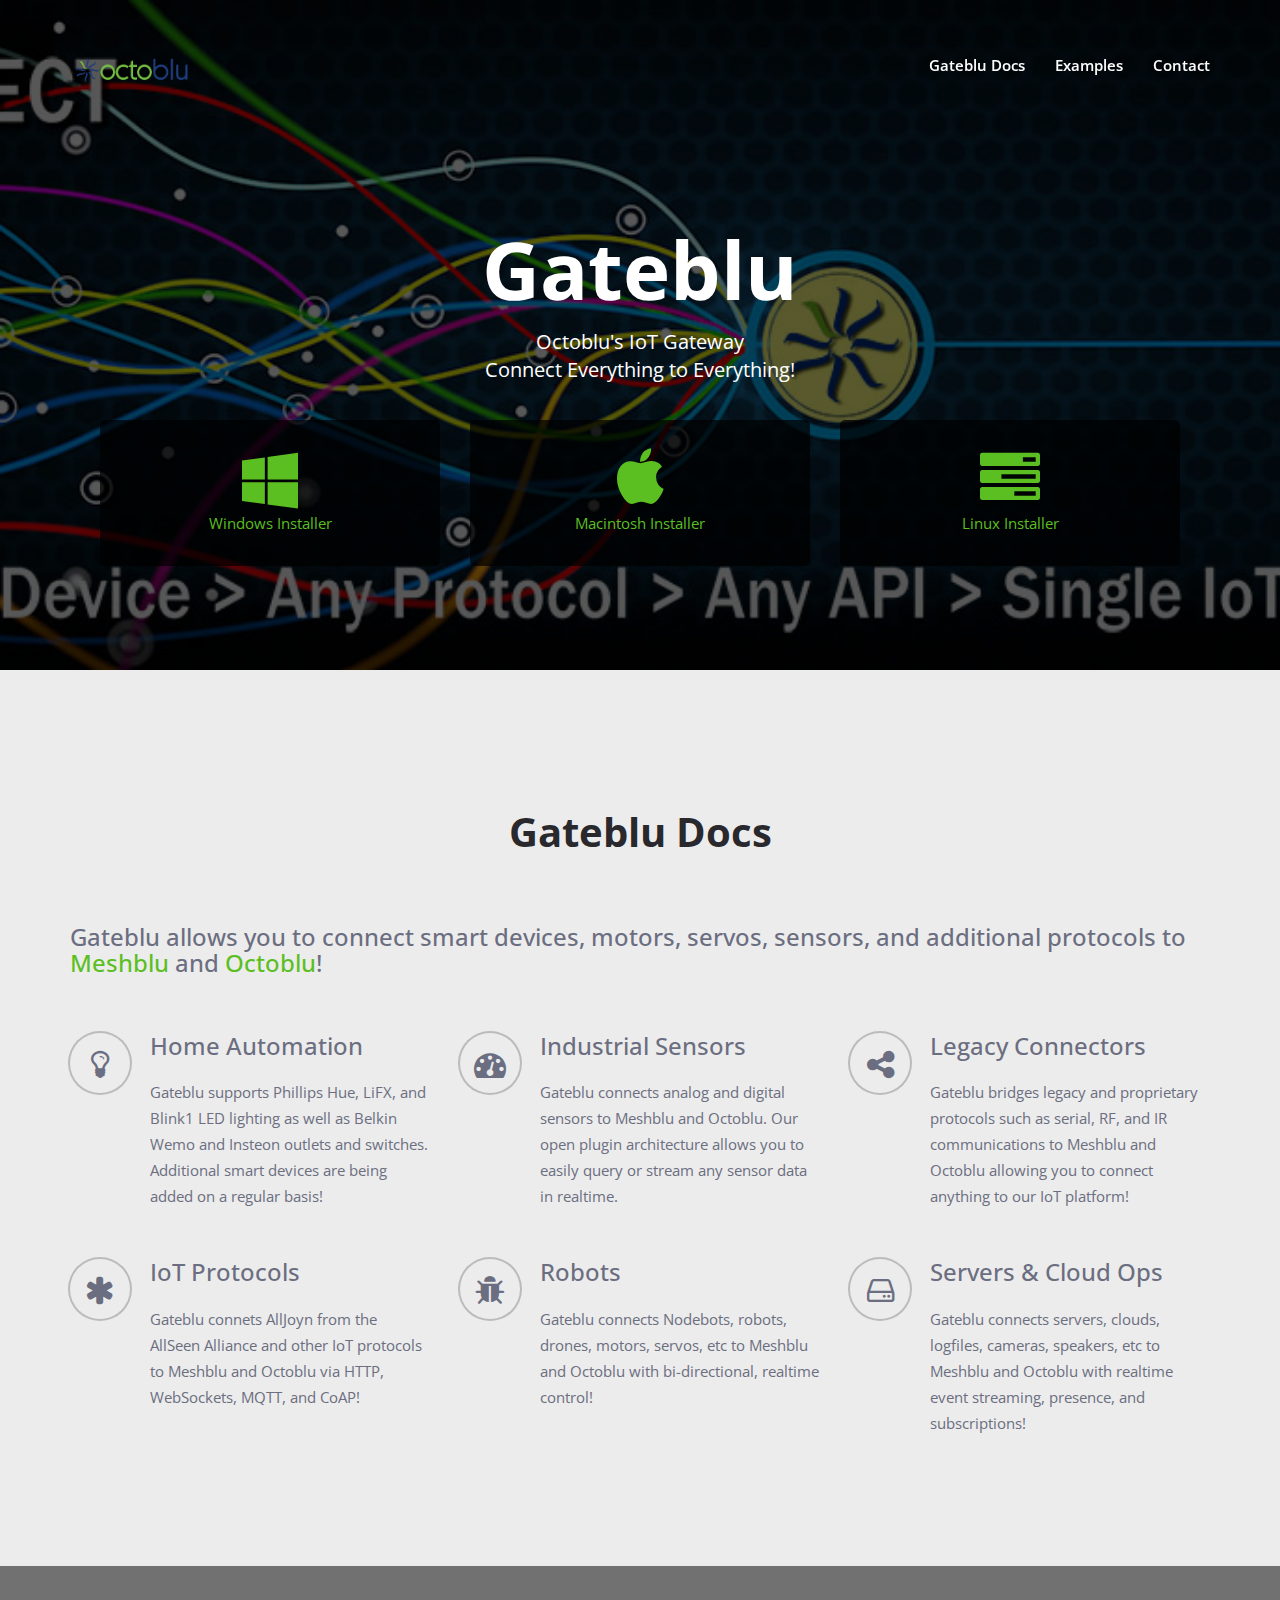
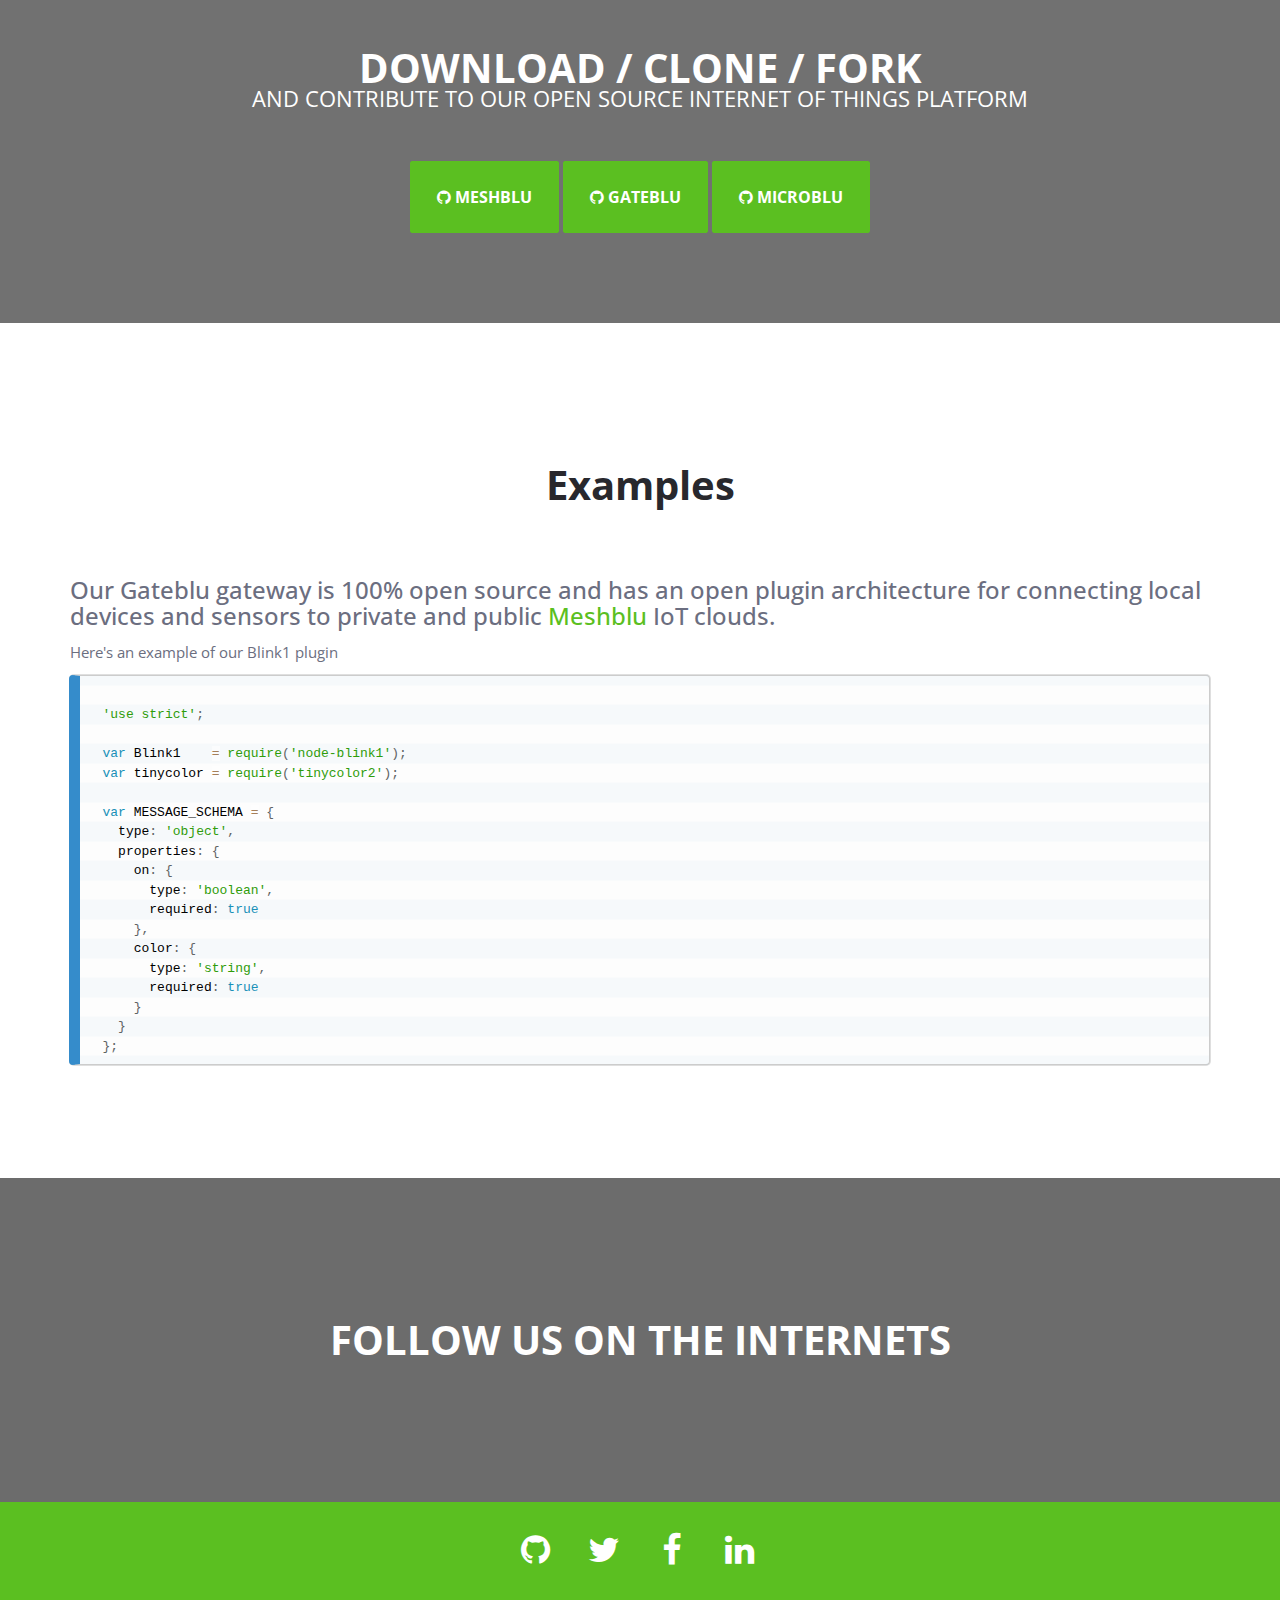
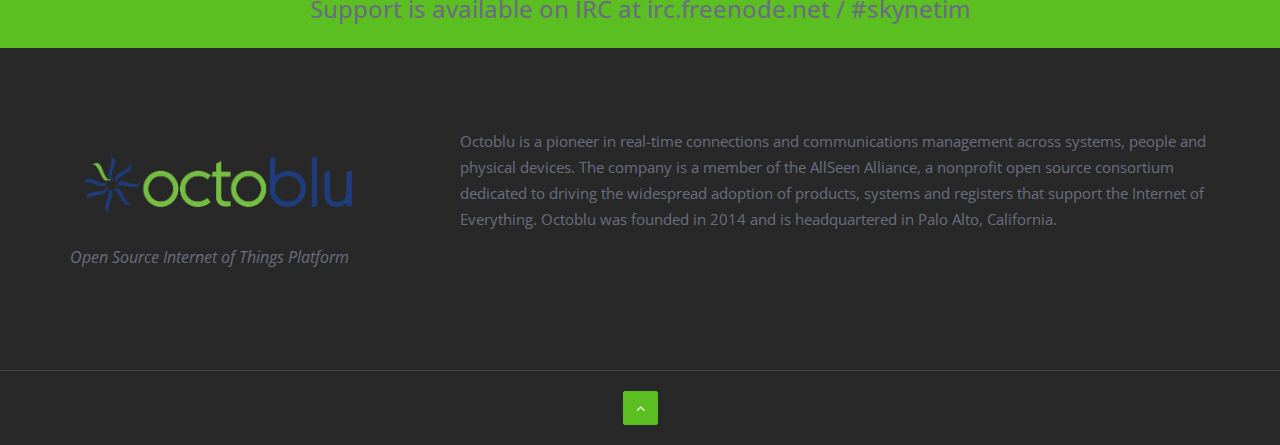
==== index.html @ cbbd78f5 "Add OS specific download links" ====
<!DOCTYPE html>
<html lang="en">
  <head>
    <meta charset="utf-8">
    <meta http-equiv="X-UA-Compatible" content="IE=edge">
    <meta name="viewport" content="width=device-width, initial-scale=1">
    <meta name="description" content="Gateblu - Octoblu's IoT Gateway">
    <meta name="keywords" content="iot,gateway,octoblu">
    <meta name="author" content="Octoblu">
    <link href="img/favicon.ico" rel="shortcut icon" type="image/x-icon">

    <title>Gateblu Gateway</title>

    <!-- Bootstrap -->
    <link href="css/bootstrap.min.css" rel="stylesheet">
    <link href="http://fonts.googleapis.com/css?family=Open+Sans:400italic,400,300,700,600" rel="stylesheet" type="text/css">
    <link href='http://fonts.googleapis.com/css?family=Kaushan+Script' rel='stylesheet' type='text/css'>
    <link href="css/font-awesome.min.css" rel="stylesheet">
    <link href="css/animate.css" rel="stylesheet">
    <link href="css/style.css" rel="stylesheet">
    <link href="css/responsive.css" rel="stylesheet">
    <link href="css/prism.css" rel="stylesheet">

    <!-- HTML5 Shim and Respond.js IE8 support of HTML5 elements and media queries -->
    <!-- WARNING: Respond.js doesn't work if you view the page via file:// -->
    <!--[if lt IE 9]>
      <script src="js/html5shiv.min.js"></script>
      <script src="js/respond.min.js"></script>
    <![endif]-->
  </head>
  <body id="page-home">

  	<!-- begin:navbar -->
  	<nav class="navbar navbar-default navbar-fixed-top navbar-transparent" role="navigation">
      <div class="container">
        <!-- Brand and toggle get grouped for better mobile display -->
        <div class="navbar-header">
          <button type="button" class="navbar-toggle collapsed" data-toggle="collapse" data-target="#bs-example-navbar-collapse-1">
            <span class="sr-only">Toggle navigation</span>
            <span class="icon-bar"></span>
            <span class="icon-bar"></span>
            <span class="icon-bar"></span>
          </button>
          <a class="navbar-brand menus" href="#page-home">
            <img src="img/octoblu.png" width="125px" />
          </a>
        </div>

        <!-- Collect the nav links, forms, and other content for toggling -->
        <div class="collapse navbar-collapse" id="bs-example-navbar-collapse-1">
          <ul class="nav navbar-nav navbar-right">
            <li class="hidden"><a href="#page-home"></a></li>
            <li><a href="#docs">Gateblu Docs</a></li>
            <li><a href="#examples">Examples</a></li>
            <li><a href="#contact">Contact</a></li>
          </ul>
        </div><!-- /.navbar-collapse -->
      </div><!-- /.container-fluid -->
    </nav>
  	<!-- end:navbar -->

  	<!-- begin:header -->
  	<div id="header" class="carousel slide carousel-fade" data-ride="carousel">
      <div class="carousel-inner">
        <div class="item active" style="background-image: url('img/connect.jpg');">
        	<div class="container">
        		<div class="row">
        			<div class="col-md-12">
        				<div class="slider-caption">
        					<h2 class="animated fadeInLeftBig">Gateblu</h2>
        					<div class="animated fadeInDownBig download-section">
                    <p>Octoblu's IoT Gateway <br />Connect Everything to Everything!</p>
                    <br>

                    <div class="row">
                      <div class="col-xs-12 col-md-4">
                        <a href="#">
                          <div class="download-option">
                            <i class="fa fa-4x fa-windows"></i><br>
                            Windows Installer<br>
                          </div>
                        </a>
                      </div>
                      <div class="col-xs-12 col-md-4">
                        <a href="#">
                          <div class="download-option">
                            <i class="fa fa-4x fa-apple"></i><br>
                            Macintosh Installer<br>
                          </div>
                        </a>
                      </div>
                      <div class="col-xs-12 col-md-4">
                        <a href="#">
                          <div class="download-option">
                            <i class="fa fa-4x fa-tasks"></i><br>
                            Linux Installer<br>
                          </div>
                        </a>
                      </div>
                    </div>
                  </div>
                </div>
              </div>
            </div>
          </div>
        </div>
       </div>
     </div>
     <!-- end:header -->

  	<!-- begin:register -->
  	<div id="docs">
  		<div class="container">
  			<div class="row">
  				<div class="col-lg-12">
  					<div class="page-title">
  						<h2>Gateblu Docs</h2>
            </div>
            <h3>
              Gateblu allows you to connect smart devices, motors, servos, sensors, and additional protocols to <a href="http://developer.octoblu.com">Meshblu</a> and <a href="http://octoblu.com">Octoblu</a>!
            </h3>
            <br />
  				</div>
  			</div>

        <div class="row">
          <div class="col-md-4 col-sm-4">
            <div class="docs-content">
              <h3>Home Automation</h3>
              <p>Gateblu supports Phillips Hue, LiFX, and Blink1 LED lighting as well as Belkin Wemo and Insteon outlets and switches. Additional smart devices are being added on a regular basis!</p>
              <span class="docs-icon"> <i class="fa fa-lightbulb-o"></i></span>
            </div>
          </div>
          <!-- break -->
          <div class="col-md-4 col-sm-4">
            <div class="docs-content">
              <h3>Industrial Sensors</h3>
              <p>Gateblu connects analog and digital sensors to Meshblu and Octoblu. Our open plugin architecture allows you to easily query or stream any sensor data in realtime.</p>
              <span class="docs-icon"> <i class="fa fa-tachometer"></i></span>
            </div>
          </div>
          <!-- break -->
          <div class="col-md-4 col-sm-4">
            <div class="docs-content">
              <h3>Legacy Connectors</h3>
              <p>Gateblu bridges legacy and proprietary protocols such as serial, RF, and IR communications to Meshblu and Octoblu allowing you to connect anything to our IoT platform!</p>
              <span class="docs-icon"> <i class="fa fa-share-alt"></i></span>
            </div>
          </div>
        </div>

        <div class="row">
          <div class="col-md-4 col-sm-4">
            <div class="docs-content">
              <h3>IoT Protocols</h3>
              <p>Gateblu connets AllJoyn from the AllSeen Alliance and other IoT protocols to Meshblu and Octoblu via HTTP, WebSockets, MQTT, and CoAP!</p>
              <span class="docs-icon"> <i class="fa fa-asterisk"></i></span>
            </div>
          </div>
          <!-- break -->
          <div class="col-md-4 col-sm-4">
            <div class="docs-content">
              <h3>Robots</h3>
              <p>Gateblu connects Nodebots, robots, drones, motors, servos, etc to Meshblu and Octoblu with bi-directional, realtime control!</p>
              <span class="docs-icon"> <i class="fa fa-bug"></i></span>
            </div>
          </div>
          <!-- break -->
          <div class="col-md-4 col-sm-4">
            <div class="docs-content">
              <h3>Servers & Cloud Ops</h3>
              <p>Gateblu connects servers, clouds, logfiles, cameras, speakers, etc to Meshblu and Octoblu with realtime event streaming, presence, and subscriptions!</p>
              <span class="docs-icon"> <i class="fa fa-hdd-o"></i></span>
            </div>
          </div>
        </div>


  		</div>
  	</div>
  	<!-- end:register -->

    <!-- begin:promo -->
    <div class="promo" style="background-image: url('img/moheeb.jpg');">
      <div class="container">
        <div class="row">
          <div class="col-md-12">
            <div class="promo-text">
              <div class="page-title">
                <h2 class="text-uppercase">Download / Clone / Fork <small>and contribute to our open source Internet of Things platform</small> </h2>
              </div>
              <div class="marg30-top-btm">
                <a href="https://github.com/octoblu/meshblu" class="btn btn-lucky btn-xl"><i class="fa fa-github"></i> Meshblu</a>
                <a href="https://github.com/octoblu/gateblu" class="btn btn-lucky btn-xl"><i class="fa fa-github"></i> Gateblu</a>
                <a href="https://github.com/octoblu/microblu_mqtt" class="btn btn-lucky btn-xl"><i class="fa fa-github"></i> Microblu</a>
              </div>
              <!-- <h3>Let's Introduce Now!</h3> -->
            </div>
          </div>
        </div>
      </div>
    </div>
    <!-- end:promo -->

  	<!-- begin:whois -->
  	<div id="examples">
  		<div class="container">
  			<div class="row">
  				<div class="col-md-12">
  					<div class="page-title">
  						<h2>Examples</h2>
  					</div>
            <h3>
              Our Gateblu gateway is 100% open source and has an open plugin architecture for connecting local devices and sensors to private and public <a href="http://developer.octoblu.com">Meshblu</a> IoT clouds.
            </h3>
            <p>Here's an example of our Blink1 plugin</p>
            <pre><code class="language-javascript">
'use strict';

var Blink1    = require('node-blink1');
var tinycolor = require('tinycolor2');

var MESSAGE_SCHEMA = {
  type: 'object',
  properties: {
    on: {
      type: 'boolean',
      required: true
    },
    color: {
      type: 'string',
      required: true
    }
  }
};

function Plugin(){
  this.messageSchema = MESSAGE_SCHEMA;
  this.optionsSchema = {};
  this.options = {};
}

var parseColor = function(on, color){
  if(!on){
    return tinycolor('black');
  }

  if(!color){
    return tinycolor('white');
  }

  return tinycolor(decodeURIComponent(color));
};

Plugin.prototype.onMessage = function(data){
  try{
    var payload, color, rgb, blink1;
    payload = data.payload || data.message || {};

    color = parseColor(payload.on, payload.color);
    rgb = tinycolor(color).toRgb();

    blink1 = new Blink1();
    blink1.fadeToRGB(0, rgb.r, rgb.g, rgb.b);
    blink1.close();
  } catch (error) {
    if(error.message){
      console.error(error.message);
      console.error(error.stack);
    } else {
      console.error(error);
    }
    throw error;
  }
};

module.exports = {
  Plugin: Plugin,
  messageSchema: MESSAGE_SCHEMA
};
            </code></pre>
  				</div>
  			</div>
  		</div>
  	</div>
  	<!-- end:whois -->


    <!-- begin:promo -->
    <div id="contact" class="promo-02" style="background-image: url('img/socialnetworks.png');">
      <div class="container">
        <div class="row">
          <div class="col-md-12">
            <div class="promo-text">
              <div class="page-title">
                <h2 class="text-uppercase">Follow us on the Internets</small></h2>
              </div>
              <!-- <h3>Let's Introduce Now!</h3> -->
            </div>
          </div>
        </div>
      </div>
    </div>
    <!-- end:promo -->

    <!-- begin:social -->
    <div id="social">
      <div class="container">
        <div class="row">
          <div class="col-md-12">
            <ul class="list-inline social-icon">
              <li><a href="https://github.com/octoblu"><i class="fa fa-github"></i></a></li>
              <li><a href="http://twitter.com/octoblu"><i class="fa fa-twitter"></i></a></li>
              <li><a href="http://facebook.com/octoblu"><i class="fa fa-facebook"></i></a></li>
              <li><a href="https://www.linkedin.com/company/3745577"><i class="fa fa-linkedin"></i></a></li>
            </ul>
            <h3>Support is available on IRC at irc.freenode.net / #skynetim</h3>
          </div>
        </div>
      </div>
    </div>
    <!-- end:social -->

    <!-- begin:footer -->
    <div class="footer">
      <div class="container">
        <div class="row">
          <div class="col-md-4 col-sm-12 col-xs-12">
            <div class="footer-widget-logo">
              <h2>
                <a href="http://developer.octoblu.com"><img src="img/octoblu.png" width="300px" /></a>
              </h2>
              <small>Open Source Internet of Things Platform</small>
            </div>
          </div>
          <!-- break -->
          <div class="col-md-8">
            <p>Octoblu is a pioneer in real-time connections and communications management across systems, people and physical devices. The company is a member of the AllSeen Alliance, a nonprofit open source consortium dedicated to driving the widespread adoption of products, systems and registers that support the Internet of Everything. Octoblu was founded in 2014 and is headquartered in Palo Alto, California.</p>
          </div>
        </div>
      </div>
    </div>
    <!-- end:footer -->

    <!-- begin:copyright -->
    <div id="copyright">
      <div class="container">
        <div class="row">
          <div class="col-md-12">
            <a class="btn btn-lucky menus text-center btn-totop" href="#page-home"><i class="fa fa-angle-up"></i></a>
          </div>
        </div>
      </div>
    </div>
    <!-- end:copyright -->

    <!-- jQuery (necessary for Bootstrap's JavaScript plugins) -->
    <script src="js/jquery.min.js"></script>
    <!-- Include all compiled plugins (below), or include individual files as needed -->
    <script src="js/bootstrap.min.js"></script>
     <script type="text/javascript" src="http://maps.google.com/maps/api/js?sensor=false&amp;language=en"></script>
    <script src="js/gmap3.min.js"></script>
    <script src="js/jquery.easing.js"></script>
    <script src="js/classie.js"></script>
    <script src="js/cbpAnimatedHeader.js"></script>
    <script src="js/jquery.parallax.js"></script>
    <script src="js/script.js"></script>
    <script src="js/prism.js"></script>

    <script>
      $("#whoisbutton").click(function() {
        $( ".whoisresult" ).html();
        $.get( "http://meshblu.octoblu.com/status", function( data ) {
          console.log("result", data);
          $( ".whoisresult" ).html( JSON.stringify(data) );
        });
      });

      $("#registerbutton").click(function() {
        $.get( "http://meshblu.octoblu.com/status", function( data ) {
          $( ".registerresult" ).html();
          console.log("result", data);
          $( ".registerresult" ).html( JSON.stringify(data) );
        });
      });
    </script>

    <script>
      (function(i,s,o,g,r,a,m){i['GoogleAnalyticsObject']=r;i[r]=i[r]||function(){
      (i[r].q=i[r].q||[]).push(arguments)},i[r].l=1*new Date();a=s.createElement(o),
      m=s.getElementsByTagName(o)[0];a.async=1;a.src=g;m.parentNode.insertBefore(a,m)
      })(window,document,'script','//www.google-analytics.com/analytics.js','ga');
      ga('create', 'UA-2483685-29', 'skynet.im');
      ga('send', 'pageview');
    </script>

  </body>
</html>
---- css/style.css ----
body{
	margin: 0;
	padding:0;
	font-family: 'Open Sans', sans-serif;
	font-size: 15px;
	line-height: 26px;
	color: #6b6e80;
    background: #f8f8f8;
    overflow-x: hidden;
}

::-moz-selection {
	color: #fff;
	text-shadow: none;
	background: #5BBF21;
}

::-webkit-selection {
	color: #fff;
	text-shadow: none;
	background: #5BBF21;
}

::selection {
	color: #fff;
	text-shadow: none;
	background: #5BBF21;
}

a{
	color: #5BBF21;
	text-decoration: none;
	-webkit-transition: all 0.2s ease-in-out;
	   -moz-transition: all 0.2s ease-in-out;
		-ms-transition: all 0.2s ease-in-out;
		 -o-transition: all 0.2s ease-in-out;
			transition: all 0.2s ease-in-out;
}

a:hover{
	color: #282828;
	text-decoration: none;
	-webkit-transition: all 0.2s ease-in-out;
	   -moz-transition: all 0.2s ease-in-out;
		-ms-transition: all 0.2s ease-in-out;
		 -o-transition: all 0.2s ease-in-out;
			transition: all 0.2s ease-in-out;
}

.download-section a:hover{
	color: #cfc;
}

.download-section .download-option {
	background-color: rgba(0, 0, 0, 0.7);
	padding: 30px 0;
	border-radius: 5px;
}



/*
	==================
	[2. BUTTON]
	==================
*/
.btn{
	-webkit-border-radius: 2px;
	   -moz-border-radius: 2px;
		-ms-border-radius: 2px;
		 -o-border-radius: 2px;
			border-radius: 2px;
}

.btn-xl {
  padding: 20px 26px;
  font-size: 16px;
  line-height: 30px;
  border-radius: 2px;
}

.btn-lucky,
.btn-lucky-primary,
.btn-lucky-secondary{
	font-weight: 700;
	text-transform: uppercase;
}

.btn-lucky.btn-lg,
.btn-lucky-primary.btn-lg,
.btn-lucky-secondary.btn-lg{
	font-size: 13px;
	line-height: 26px;
}

.btn-lucky.btn-md,
.btn-lucky-primary.btn-md,
.btn-lucky-secondary.btn-md{
	font-size: 12px;
	line-height: 24px;
}

.btn-lucky.btn-sm,
.btn-lucky-primary.btn-sm,
.btn-lucky-secondary.btn-sm{
	font-size: 11px;
	line-height: 19px;
}

.btn-lucky.btn-xs,
.btn-lucky-primary.btn-xs,
.btn-lucky-secondary.btn-xs{
	padding: 3px 7px;
	font-size: 10px;
	line-height: 16px;
}

.btn.btn-lucky{
	background-color: #5BBF21;
	border-color: #5BBF21;
	color: #fff;
}

.btn.btn-lucky:hover,
.btn.btn-lucky:focus,
.btn.btn-lucky:active,
.btn.btn-lucky.active{
	background-color: #282828;
	border-color: #282828;
	color: #fff;
}

.btn.btn-lucky-primary{
	background-color: #28282d;
	border-color: #28282d;
	color: #fff;
}

.btn.btn-lucky-primary:hover,
.btn.btn-lucky-primary:focus,
.btn.btn-lucky-primary:active,
.btn.btn-lucky-primary.active{
	background-color: #5BBF21;
	border-color: #5BBF21;
	color: #fff;
}

.btn.btn-lucky-secondary{
	background-color: #28282d;
	border-color: #28282d;
	color: #fff;
}

.btn.btn-lucky-secondary:hover,
.btn.btn-lucky-secondary:focus,
.btn.btn-lucky-secondary:active,
.btn.btn-lucky-secondary.active{
	background-color: #fff;
	border-color: #fff;
	color: #28282d;
}


/*
	==================
	[3. TYPHOGRAPHY]
	==================
*/
strong{
	font-weight: 700;
}

.font-kaushan{
	font-family: 'Kaushan Script', cursive;
}

.text-red{
	color: #5BBF21;
}

.text-black{
	color: #282828;
}

.text-xbold{
	font-weight: 700;
}

.text-bold{
	font-weight: 600;
}

.text-light{
	font-weight: 400;
}

.text-xlight{
	font-weight: 300;
}

.padd30-top-btm{
	display: block;
	padding: 30px 0;
}

.marg30-top-btm{
	display: block;
	margin: 30px 0;
}

.marg20-btm{
	margin-bottom: 20px;
}

.marg30-btm{
	margin-bottom: 30px;
}

.page-title{
	display: block;
	padding: 10px 0;
	margin-bottom: 60px;
}

.page-title h2{
	position: relative;
	font-size: 40px;
	line-height: 24px;
	font-weight: 700;
	text-align: center;
	color: #28282d;
}

.page-title h2 small{
	display: block;
	text-align: center;
	font-size: 22px;
	line-height: 26px;
	margin-top: 5px;
}

.page-title h2::after{
	content: '';
	position: absolute;
	left: 50%;
	bottom: -20px;
	margin-left: -25px;
	width: 65px;
	height: 2px;
	/*background-color: #5BBF21;*/
}

.heading-title{
	display: block;
	margin-bottom: 20px;
}

.heading-title h3,
.heading-title h2,
.heading-title h1,
.heading-title h4,
.heading-title h5,
.heading-title h6{
	color: #282828;
}


/*
	==================
	[4. PAGINATION]
	==================
*/
.pagination > li > a,
.pagination > li > span {
	color: #fff;
	background-color: #282828;
	border-color: #282828;
}

.pagination > li > a:hover,
.pagination > li > span:hover,
.pagination > li > a:focus,
.pagination > li > span:focus {
	color: #fff;
	background-color: #5BBF21;
	border-color: #5BBF21;
}

.pagination > .active > a,
.pagination > .active > span,
.pagination > .active > a:hover,
.pagination > .active > span:hover,
.pagination > .active > a:focus,
.pagination > .active > span:focus {
	background-color: #5BBF21;
	border-color: #5BBF21;
}

.pagination-lg > li:first-child > a,
.pagination-lg > li:first-child > span {
	border-top-left-radius: 2px;
	border-bottom-left-radius: 2px;
}

.pagination-lg > li:last-child > a,
.pagination-lg > li:last-child > span {
	border-top-right-radius: 2px;
	border-bottom-right-radius: 2px;
}


/*
	==================
	[5. TAGS]
	==================
*/
.tags{
	margin-left: 0;
	padding-left: 0;
}

.tags > li{
	display: inline-block;
}

.tags > li > a{
	position: relative;
	display: block;
	background-color: #282828;
	padding: 2px 12px 2px 10px;
	font-size: 11px;
	margin-right: 20px;
	color: #fff;
	-webkit-border-radius: 2px 0 0 2px;
	   -moz-border-radius: 2px 0 0 2px;
		-ms-border-radius: 2px 0 0 2px;
		 -o-border-radius: 2px 0 0 2px;
			border-radius: 2px 0 0 2px;
	margin-bottom: 10px;
}

.tags > li > a::before{
	content: '';
	position: absolute;
	z-index: 3;
	right: -3px;
	top: 12px;
	width: 5px;
	height: 5px;
	-webkit-border-radius: 5px;
	   -moz-border-radius: 5px;
		-ms-border-radius: 5px;
		 -o-border-radius: 5px;
			border-radius: 5px;
	background-color: #fff;
}

.tags > li > a::after{
	content: '';
	position: absolute;
	z-index: 2;
	right: -15px;
	top: 0;
	border-top: 15px solid transparent;
	border-right: 0 solid transparent;
	border-bottom: 15px solid transparent;
	border-left: 15px solid #282828;
	-webkit-transition: all 0.2s ease-in-out;
	   -moz-transition: all 0.2s ease-in-out;
		-ms-transition: all 0.2s ease-in-out;
		 -o-transition: all 0.2s ease-in-out;
			transition: all 0.2s ease-in-out;
}

.tags > li > a:hover{
	background-color: #5BBF21;
}

.tags > li > a:hover::after{
	content: '';
	border-left-color: #5BBF21;
	-webkit-transition: all 0.2s ease-in-out;
	   -moz-transition: all 0.2s ease-in-out;
		-ms-transition: all 0.2s ease-in-out;
		 -o-transition: all 0.2s ease-in-out;
			transition: all 0.2s ease-in-out;
}


/*
	==================
	[6. TABLE]
	==================
*/
table {
	width: 100%;
	border-radius: 0;
	border: 0;
	border-collapse: collapse;
}

th {
	padding: 15px 20px !important;
	border-radius: 0 !important;
	border: 1px solid #282828 !important;
	border-right: 1px solid #282828 !important;
	font-weight: 600 !important;
	color: #fff;
	background: #282828;
}

.table-bordered thead:first-child tr:first-child>th:last-child,
.table-bordered tbody:first-child tr:first-child>td:last-child,
.table-bordered tbody:first-child tr:first-child>th:last-child{
	border-right: 1px solid #282828 !important;
}

td {
	padding: 15px 20px !important;
	color: #6b6e80;
	background: #fff;
	border-radius: 0 !important;
	border: 1px solid #ddd !important;
}

.table-red th{
	border: 1px solid #5BBF21 !important;
	border-right: 1px solid #ddd !important;
	background: #5BBF21;
}

.table-red.table-bordered thead:first-child tr:first-child>th:last-child,
.table-red.table-bordered tbody:first-child tr:first-child>td:last-child,
.table-red.table-bordered tbody:first-child tr:first-child>th:last-child{
	border-right: 1px solid #5BBF21 !important;
}


/*
	==================
	[7. PROGRESS BAR]
	==================
*/
.progress{
	height: 32px;
	-webkit-border-radius: 2px;
	   -moz-border-radius: 2px;
		-ms-border-radius: 2px;
		 -o-border-radius: 2px;
			border-radius: 2px;
}

.progress-bar-text{
	display: block;
	text-align: left;
	padding: 6px 15px;
}


/*
	==================
	[8. ALERT]
	==================
*/
.alert{
	-webkit-border-radius: 2px;
	   -moz-border-radius: 2px;
		-ms-border-radius: 2px;
		 -o-border-radius: 2px;
			border-radius: 2px;
	padding: 20px;
}

.alert-danger {
	color: #93544c;
	background: #ff92b0;
	border-color: #ff92a1;
}

.alert-info {
	border-color: #d9ede8;
}

.alert-warning{
	background-color: #faebcc;
	border-color: #faebbb;
}

.alert-success {
	color: #598157;
	background: #99dea4;
	border-color: #99de95;
}


/*
	==================
	[9. NAVBAR]
	==================
*/
.navbar-default .navbar-brand{
	font-family: 'Kaushan Script', cursive;
	font-size: 42px;
}

.navbar-default .navbar-brand:hover,
.navbar-default .navbar-brand:focus{
	color: #5BBF21;
}

.navbar-default.navbar-scroll{
	padding: 15px 0;
	background-color: #fff;
	border-color: #fff;
}

.navbar-default.navbar-scroll .navbar-brand{
	font-size: 28px;
	color: #5BBF21;
}

.navbar-default.navbar-scroll .navbar-brand:hover{
	color: #282828;
}

.navbar-default .navbar-nav > li > a{
	color: #fff;
	font-weight: 600;
}

.navbar-default .navbar-nav > li > a:hover,
.navbar-default .navbar-nav > li > a:focus,
.navbar-default .navbar-nav > .active > a,
.navbar-default .navbar-nav > .active > a:hover{
	position: relative;
	background-color: transparent;
	color: #fff;
}

.navbar-default .navbar-nav > li > a:hover::after,
.navbar-default .navbar-nav > li > a:focus::after,
.navbar-default .navbar-nav > .active > a::after,
.navbar-default .navbar-nav > .active > a:hover::after{
	content: '';
	position: absolute;
	left: 50%;
	bottom: 0;
	margin-left: -17px;
	width: 35px;
	height: 2px;
	background-color: #5BBF21;
}

.navbar-default.navbar-scroll .navbar-nav > li > a{
	color: #6b6e80;
}

.navbar-default.navbar-scroll .navbar-nav > li > a:hover,
.navbar-default.navbar-scroll .navbar-nav > li > a:focus,
.navbar-default.navbar-scroll .navbar-nav > .active > a,
.navbar-default.navbar-scroll .navbar-nav > .active > a:hover{
	position: relative;
	background-color: transparent;
	color: #5BBF21;
}

.navbar-default .navbar-nav > li.dropdown.open > a::after,
.navbar-default .navbar-nav > li.dropdown.open > a:hover::after,
.navbar-default .navbar-nav > li.dropdown.open > a:focus::after{
	content: '';
	display: none;
}

/* dropdown menu */
.navbar-default .navbar-nav li.dropdown.open > a,
.navbar-default .navbar-nav li.dropdown.open > a:hover{
	color: #fff;
	background-color: #282828;
}

.dropdown-menu {
	background-color: #282828;
	border: none;
	padding-top: 0;
	padding-bottom: 0;
	-webkit-border-radius: 1px;
	   -moz-border-radius: 1px;
		 -o-border-radius: 1px;
			border-radius: 1px;
	-webkit-box-shadow: none;
	   -moz-box-shadow: none;
		 -o-box-shadow: none;
			box-shadow: none;
}

.dropdown-menu > li > a{
	position: relative;
	font-size: 13px;
	color: #7a828f;
	padding-top: 12px;
	padding-bottom: 12px;
}

.dropdown-menu .divider{
	background-color: #7a828f;
}

.dropdown-menu > li > a:hover,
.dropdown-menu > li > a:focus{
	color: #fff;
	background-color: #5BBF21;
}

.dropdown-menu > .active > a,
.dropdown-menu > .active > a:hover,
.dropdown-menu > .active > a:focus{
	color: #fff;
	background-color: #282828;
}

.dropdown-menu > .active > a::after,
.dropdown-menu > .active > a:hover::after,
.dropdown-menu > .active > a:focus::after{
	content: '';
	position: absolute;
	right: 0;
	top: 0;
	width: 5px;
	height: 100%;
	background-color: #5BBF21;
}

/* dropdown open scroll */
.navbar-default.navbar-scroll .navbar-nav li.dropdown.open > a,
.navbar-default.navbar-scroll .navbar-nav li.dropdown.open > a:hover{
	color: #fff;
	background-color: #5BBF21;
}


/*
	==================
	[10. HEADER]
	==================
*/
#header{
	position: relative;
	width: 100%;
	min-height: 670px;
	height: auto;
}

#header::after{
	content: '';
	position: absolute;
	z-index: 1;
	left: 0;
	top: 0;
	width: 100%;
	height: 100%;
	background-color: rgba(0,0,0,.65);
}

#header.carousel-fade .carousel-inner > .item {
	opacity: 0;
	filter: alpha(opacity=0);
	-webkit-transition-property: opacity;
	   -moz-transition-property: opacity;
	    -ms-transition-property: opacity;
		 -o-transition-property: opacity;
			transition-property: opacity;
}

#header.carousel-fade .carousel-inner .active {
	opacity: 1;
	filter: alpha(opacity=100);
}

#header.carousel-fade .carousel-inner .active.left,
#header.carousel-fade .carousel-inner .active.right {
	left: 0;
	opacity: 0;
	filter: alpha(opacity=0);
	z-index: 1;
}

#header.carousel-fade .carousel-inner .next.left,
#header.carousel-fade .carousel-inner .prev.right {
	opacity: 1;
	filter: alpha(opacity=100);
}

#header .carousel-inner > .item{
	width: 100%;
	min-height: 670px;
	height: auto;
	padding-top: 140px;
	padding-bottom: 60px;
	-webkit-background-size: cover !important;
	   -moz-background-size: cover !important;
		-ms-background-size: cover !important;
		 -o-background-size: cover !important;
			background-size: cover !important;
	background-position: top center;
	background-repeat: no-repeat;
	overflow: hidden;
}

#header .carousel-inner > .item .slider-caption{
	position: relative;
	z-index: 2;
	padding: 60px 30px 0;
	text-align: center;
	color: #fff;
}

#header .carousel-inner > .item .slider-caption h2{
	font-size: 80px;
	line-height: 98px;
	font-weight: 700;
}

#header .carousel-inner > .item .slider-caption p{
	font-size: 20px;
	line-height: 28px;
	padding-left: 26%;
	padding-right: 26%;
}

#header .carousel-control .fa-angle-right,
#header .carousel-control .fa-angle-left{
	position: absolute;
	top: 50%;
	width: 30px;
	height: 30px;
	margin-top: -15px;
	margin-left: -15px;
	font-size: 30px;
}

#header .carousel-control{
	z-index: 10;
	text-shadow: none;
	background-image: none;
}


/*
	==================
	[11. docs]
	==================
*/
#docs{
	width: 100%;
	padding: 120px 0 100px;
	background-color: #ececec;
}

.docs-content{
	position: relative;
	padding-left: 80px;
	margin-bottom: 30px;
}

.docs-content-alt{
	position: relative;
	margin-bottom: 30px;
	text-align: center;
}

.docs-content h3{
	margin-bottom: 20px;
	-webkit-transition: all 0.3s ease-in-out;
	   -moz-transition: all 0.3s ease-in-out;
		-ms-transition: all 0.3s ease-in-out;
		 -o-transition: all 0.3s ease-in-out;
			transition: all 0.3s ease-in-out;
}

.docs-content .docs-icon{
	position: absolute;
	left: 0;
	top: 0;
	width: 60px;
	height: 60px;
	border-radius: 100%;
	background-color: transparent;
	-webkit-box-shadow: 0 0 0 2px #bbb;
	   -moz-box-shadow: 0 0 0 2px #bbb;
		-ms-box-shadow: 0 0 0 2px #bbb;
		 -o-box-shadow: 0 0 0 2px #bbb;
			box-shadow: 0 0 0 2px #bbb;
	-webkit-transition: all 0.3s ease-in-out;
	   -moz-transition: all 0.3s ease-in-out;
		-ms-transition: all 0.3s ease-in-out;
		 -o-transition: all 0.3s ease-in-out;
			transition: all 0.3s ease-in-out;
}

.docs-content-alt .docs-icon{
	position: relative;
	display: block;
	width: 60px;
	height: 60px;
	border-radius: 100%;
	margin-left: auto;
	margin-right: auto;
	-webkit-box-shadow: 0 0 0 2px #bbb;
	   -moz-box-shadow: 0 0 0 2px #bbb;
		-ms-box-shadow: 0 0 0 2px #bbb;
		 -o-box-shadow: 0 0 0 2px #bbb;
			box-shadow: 0 0 0 2px #bbb;
	-webkit-transition: all 0.3s ease-in-out;
	   -moz-transition: all 0.3s ease-in-out;
		-ms-transition: all 0.3s ease-in-out;
		 -o-transition: all 0.3s ease-in-out;
			transition: all 0.3s ease-in-out;
}

.docs-content .docs-icon .glyphicon,
.docs-content .docs-icon .fa,
.docs-content-alt .docs-icon .glyphicon,
.docs-content-alt .docs-icon .fa{
	position: absolute;
	left: 0;
	top: 16px;
	width: 60px;
	height: 60px;
	vertical-align: middle;
	text-align: center;
	font-size: 32px;
	-webkit-transition: all 0.3s ease-in-out;
	   -moz-transition: all 0.3s ease-in-out;
		-ms-transition: all 0.3s ease-in-out;
		 -o-transition: all 0.3s ease-in-out;
			transition: all 0.3s ease-in-out;
}

.docs-content:hover > .docs-icon .glyphicon,
.docs-content:hover > .docs-icon .fa,
.docs-content-alt:hover > .docs-icon .glyphicon,
.docs-content-alt:hover > .docs-icon .fa{
	color: #5BBF21;
	-webkit-transition: all 0.3s ease-in-out;
	   -moz-transition: all 0.3s ease-in-out;
		-ms-transition: all 0.3s ease-in-out;
		 -o-transition: all 0.3s ease-in-out;
			transition: all 0.3s ease-in-out;
}

.docs-content:hover > .docs-icon,
.docs-content-alt:hover > .docs-icon{
  -webkit-transform: rotateY(360deg);
     -moz-transform: rotateY(360deg);
      -ms-transform: rotateY(360deg);
       -o-transform: rotateY(360deg);
	-webkit-box-shadow: 0 0 0 2px #282828;
	   -moz-box-shadow: 0 0 0 2px #282828;
		-ms-box-shadow: 0 0 0 2px #282828;
		 -o-box-shadow: 0 0 0 2px #282828;
			box-shadow: 0 0 0 2px #282828;
	-webkit-transition: all 0.3s ease-in-out;
	   -moz-transition: all 0.3s ease-in-out;
		-ms-transition: all 0.3s ease-in-out;
		 -o-transition: all 0.3s ease-in-out;
			transition: all 0.3s ease-in-out;
}

.docs-content:hover > h3,
.docs-content-alt:hover > h3{
	color: #282828;
	-webkit-transition: all 0.3s ease-in-out;
	   -moz-transition: all 0.3s ease-in-out;
		-ms-transition: all 0.3s ease-in-out;
		 -o-transition: all 0.3s ease-in-out;
			transition: all 0.3s ease-in-out;
}


/*
	==================
	[12. examples]
	==================
*/
#examples{
	width: 100%;
	padding: 120px 0 100px;
	background-color: #fff;
}

.team-container{
	width: auto;
	margin-bottom: 20px;
	overflow: hidden;
}

.team-container img{
	-webkit-border-radius: 4px;
	   -moz-border-radius: 4px;
		-ms-border-radius: 4px;
		 -o-border-radius: 4px;
			border-radius: 4px;
}

.team-desc{
	text-align: center;
}

.team-desc h4{
	font-weight: 700;
	margin-bottom: 20px;
}

.team-desc h4 small{
	display: block;
	margin-top: 5px;
	font-size: 13px;
	line-height: 15px;
	color: #999;
}


/*
	==================
	[13. PORTFOLIO]
	==================
*/
#portfolio{
	width: 100%;
	padding: 120px 0 100px;
	background-color: #ececec;
}

.portfolio-container{
	width: 100%;
	padding: 0;
	margin: 0;
}

.portfolio-item{
	position: relative;
	display: block;
	float: left;
	width: 33.333%;
	background: #333946;
	overflow: hidden;
}

.portfolio-item > .item-link{
	position: relative;
	display: block;
}

.portfolio-item:hover > .item-link::after{
	content: '';
	position: absolute;
	left: 0;
	top: 0;
	width: 100%;
	height: 100%;
	background-color: rgba(40,40,40,.85);
}

.portfolio-item > .item-link > .item-desc{
	position: absolute;
	z-index: 2;
	left: 0;
	top: 0;
	width: 100%;
	height: 100%;
	padding: 20px 25px;
	text-align: center;
	color: #fff;
}

.portfolio-item > .item-link > .item-desc h3{
	position: relative;
	margin-top: 40px;
	margin-bottom: 20px;
	font-size: 24px;
	line-height: 28px;
	font-weight: 700;
	text-transform: uppercase;
    -webkit-transform: translate3d(0,-20px,0);
       -moz-transform: translate3d(0,-20px,0);
    	-ms-transform: translate3d(0,-20px,0);
    	 -o-transform: translate3d(0,-20px,0);
    		transform: translate3d(0,-20px,0);
	-webkit-transition: all 0.3s ease-in-out;
	   -moz-transition: all 0.3s ease-in-out;
		-ms-transition: all 0.3s ease-in-out;
		 -o-transition: all 0.3s ease-in-out;
			transition: all 0.3s ease-in-out;
}

.portfolio-item > .item-link > .item-desc h3::after{
	content: '';
	position: absolute;
	left: 50%;
	bottom: -15px;
	margin-left: -20px;
	width: 40px;
	height: 2px;
	background-color: #5BBF21;
	-webkit-transition: all 0.3s ease-in-out;
	   -moz-transition: all 0.3s ease-in-out;
		-ms-transition: all 0.3s ease-in-out;
		 -o-transition: all 0.3s ease-in-out;
			transition: all 0.3s ease-in-out;
}

.portfolio-item:hover > .item-link > .item-desc h3::after{
	content: '';
	position: absolute;
	left: 50%;
	bottom: -10px;
	margin-left: -20px;
	width: 40px;
	height: 2px;
	background-color: #fff;
	-webkit-transition: all 0.3s ease-in-out;
	   -moz-transition: all 0.3s ease-in-out;
		-ms-transition: all 0.3s ease-in-out;
		 -o-transition: all 0.3s ease-in-out;
			transition: all 0.3s ease-in-out;
}

.portfolio-item > .item-link > .item-desc p{
    -webkit-transform: translate3d(0,-20px,0);
       -moz-transform: translate3d(0,-20px,0);
    	-ms-transform: translate3d(0,-20px,0);
    	 -o-transform: translate3d(0,-20px,0);
    		transform: translate3d(0,-20px,0);
	opacity: 0;
	filter: alpha(opacity=0);
	-webkit-transition: all 0.3s ease-in-out;
	   -moz-transition: all 0.3s ease-in-out;
		-ms-transition: all 0.3s ease-in-out;
		 -o-transition: all 0.3s ease-in-out;
			transition: all 0.3s ease-in-out;
}

.portfolio-item:hover > .item-link > .item-desc p{
    -webkit-transform: translate3d(0,0,0);
       -moz-transform: translate3d(0,0,0);
    	-ms-transform: translate3d(0,0,0);
    	 -o-transform: translate3d(0,0,0);
    		transform: translate3d(0,0,0);
	opacity: 1;
	filter: alpha(opacity=100);
	-webkit-transition: all 0.3s ease-in-out;
	   -moz-transition: all 0.3s ease-in-out;
		-ms-transition: all 0.3s ease-in-out;
		 -o-transition: all 0.3s ease-in-out;
			transition: all 0.3s ease-in-out;
}

.portfolio-item:hover > .item-link > .item-desc h3{
	color: #5BBF21;
    -webkit-transform: translate3d(0,0,0);
       -moz-transform: translate3d(0,0,0);
    	-ms-transform: translate3d(0,0,0);
    	 -o-transform: translate3d(0,0,0);
    		transform: translate3d(0,0,0);
	-webkit-transition: all 0.3s ease-in-out;
	   -moz-transition: all 0.3s ease-in-out;
		-ms-transition: all 0.3s ease-in-out;
		 -o-transition: all 0.3s ease-in-out;
			transition: all 0.3s ease-in-out;
}

.portfolio-item > .item-link > img{
	-webkit-transform: scale(1.3,1.3);
	   -moz-transform: scale(1.3,1.3);
		-ms-transform: scale(1.3,1.3);
		 -o-transform: scale(1.3,1.3);
			transform: scale(1.3,1.3);
	-webkit-transition: all 0.3s ease-in-out;
	   -moz-transition: all 0.3s ease-in-out;
		-ms-transition: all 0.3s ease-in-out;
		 -o-transition: all 0.3s ease-in-out;
			transition: all 0.3s ease-in-out;
}

.portfolio-item:hover > .item-link >  img{
	-webkit-transition: all 0.3s ease-in-out;
	   -moz-transition: all 0.3s ease-in-out;
		-ms-transition: all 0.3s ease-in-out;
		 -o-transition: all 0.3s ease-in-out;
			transition: all 0.3s ease-in-out;
	-webkit-transform: scale(1,1);
	   -moz-transform: scale(1,1);
		-ms-transform: scale(1,1);
		 -o-transform: scale(1,1);
			transform: scale(1,1);
}

/* modal */
.modal-portfolio .modal-content {
    padding: 20px 0;
    min-height: 100%;
    border: none;
    -webkit-border-radius: 0;
	   -moz-border-radius: 0;
    	-ms-border-radius: 0;
    	 -o-border-radius: 0;
    		border-radius: 0;
    text-align: center;

    -webkit-box-shadow: none;
       -moz-box-shadow: none;
    	-ms-box-shadow: none;
    	 -o-box-shadow: none;
    		box-shadow: none;
}

.modal-portfolio .modal-content .page-title{
	margin-bottom: 30px;
}

.modal-portfolio .modal-content .project-detail{
	margin-top: 20px;
	margin-bottom: 20px;
}

.modal-portfolio .modal-content img{
	margin-left: auto;
	margin-right: auto;
    margin-bottom: 30px;
}

.modal-portfolio .modal-content .item-details{
    margin: 30px 0;
}

.modal-portfolio .modal-close{
	position: absolute;
	z-index: 999;
	top: 25px;
	right: 25px;
	width: 80px;
	height: 80px;
	cursor: pointer;
	-webkit-transition: background-color 0.3s ease-in-out;
	   -moz-transition: background-color 0.3s ease-in-out;
		-ms-transition: background-color 0.3s ease-in-out;
		 -o-transition: background-color 0.3s ease-in-out;
			transition: background-color 0.3s ease-in-out;
}

.modal-portfolio .modal-close::before{
	content: '';
	position: absolute;
	left: 40px;
	top: -15px;
	width: 1px;
	height: 110px;
	background-color: #aaa;
	-webkit-transform: rotate(-45deg);
	   -moz-transform: rotate(-45deg);
		-ms-transform: rotate(-45deg);
		 -o-transform: rotate(-45deg);
			transform: rotate(-45deg);
}

.modal-portfolio .modal-close::after{
	content: '';
	position: absolute;
	right: 40px;
	top: -15px;
	width: 1px;
	height: 110px;
	background-color: #aaa;
	-webkit-transform: rotate(45deg);
	   -moz-transform: rotate(45deg);
		-ms-transform: rotate(45deg);
		 -o-transform: rotate(45deg);
			transform: rotate(45deg);
}

.modal-portfolio .modal-close:hover::before,
.modal-portfolio .modal-close:hover::after,
.modal-portfolio .modal-close:focus::before,
.modal-portfolio .modal-close:focus::after{
	content: '';
	background-color: #5BBF21;
	-webkit-transition: background-color 0.3s ease-in-out;
	   -moz-transition: background-color 0.3s ease-in-out;
		-ms-transition: background-color 0.3s ease-in-out;
		 -o-transition: background-color 0.3s ease-in-out;
			transition: background-color 0.3s ease-in-out;
}


/*
	==================
	[14. PROMO]
	==================
*/
.promo,
.promo-alt,
.promo-02,
.promo-03,
.promo-04{
	position: relative;
	width: 100%;
	min-height: 300px;
	padding: 60px 0;
	-webkit-background-size: cover !important;
	   -moz-background-size: cover !important;
		-ms-background-size: cover !important;
		 -o-background-size: cover !important;
			background-size: cover !important;
	background-position: center top;
	background-repeat: no-repeat;
	background-attachment: fixed;
	-webkit-transition: all 0.1s ease-in-out;
	   -moz-transition: all 0.1s ease-in-out;
		-ms-transition: all 0.1s ease-in-out;
		 -o-transition: all 0.1s ease-in-out;
			transition: all 0.1s ease-in-out;
}

.promo::before,
.promo-alt::before,
.promo-02::before,
.promo-03::before,
.promo-04::before{
	content: '';
	display: table;
	clear: both;
}

.promo::after,
.promo-alt::after,
.promo-02::after,
.promo-03::after,
.promo-04::after{
	content: '';
	position: absolute;
	z-index: 1;
	top: 0;
	left: 0;
	width: 100%;
	height: 100%;
	background-color: rgba(40,40,40,.65);
}

.promo .promo-text,
.promo-alt .promo-text,
.promo-02 .promo-text,
.promo-03 .promo-text,
.promo-04 .promo-text{
	position: relative;
	z-index: 3;
	text-align: center;
}

.promo-text .page-title{
	margin-bottom: 30px;
}

.promo-text h1,
.promo-text h2,
.promo-text h3,
.promo-text h4,
.promo-text h5,
.promo-text h6,
.promo-text small,
.promo-text p,
.promo-text strong{
	color: #fff;
}


/*
	==================
	[15. COMPONENT]
	==================
*/
#component{
	width: 100%;
	padding: 120px 0 100px;
	background-color: #fff;
}

.testimonial{
	position: relative;
	padding-bottom: 80px;
	margin-bottom: 20px;
}

.testimonial-content{
	position: relative;
	padding: 12px 18px;
	background-color: #fff;
	border: 1px solid #ddd;
	-webkit-border-radius: 2px;
	   -moz-border-radius: 2px;
		-ms-border-radius: 2px;
		 -o-border-radius: 2px;
			border-radius: 2px;
}

.testimonial-content::before{
	content: '';
	position: absolute;
	left: 5px;
	bottom: -22px;
	border-top: 22px solid #ddd;
	border-right: 0 solid transparent;
	border-bottom: 0 solid transparent;
	border-left: 22px solid transparent;
}

.testimonial-content::after{
	content: '';
	position: absolute;
	left: 6px;
	bottom: -20px;
	border-top: 20px solid #fff;
	border-right: 0 solid transparent;
	border-bottom: 0 solid transparent;
	border-left: 20px solid transparent;
}

.testimonial-author{
	position: absolute;
	bottom: 0;
	left: 0;
}

.testimonial-author-img{
	position: absolute;
	left: 10px;
	bottom: -10px;
	border-radius: 100%;
	overflow: hidden;
	width: 60px;
	height: 60px;
}

.testimonial-author-name{
	padding-left: 80px;
}

.testimonial-author-name h4{
	font-size: 14px;
	font-style: italic;
}


/*
	==================
	[16. CONTACT]
	==================
*/
#contact{
	width: 100%;
	padding: 120px 0 100px;
	background-color: #ececec;
}

#map{
	width: 100%;
	height: auto;
	min-height: 320px;
}

#map::before,
#map::after{
	content: '';
	display: table;
	clear: both;
}

#map img{
	max-width: none;
}

.contact-form .form-group{
	position: relative;
}

.contact-form .form-focus-icon{
	position: absolute;
	right: 10px;
	top: 8px;
	opacity: 0;
	filter: alpha(opacity=0);
	-webkit-transition: all 0.2s ease-in-out;
	   -moz-transition: all 0.2s ease-in-out;
		-ms-transition: all 0.2s ease-in-out;
		 -o-transition: all 0.2s ease-in-out;
			transition: all 0.2s ease-in-out;
}

.contact-form .form-control:focus + .form-focus-icon{
	opacity: 1;
	filter: alpha(opacity=100);
	-webkit-transition: all 0.2s ease-in-out;
	   -moz-transition: all 0.2s ease-in-out;
		-ms-transition: all 0.2s ease-in-out;
		 -o-transition: all 0.2s ease-in-out;
			transition: all 0.2s ease-in-out;
}

.contact-form .focus-icon-name::after{
	font-family: 'FontAwesome';
	content: '\f007';
	position: absolute;
	right: 0;
	top: 0;
	width: 26px;
	height: 26px;
	font-size: 26px;
	color: #aaa;
}

.contact-form .focus-icon-mail::after{
	font-family: 'FontAwesome';
	content: '\f0e0';
	position: absolute;
	right: 0;
	top: 0;
	width: 26px;
	height: 26px;
	font-size: 26px;
	color: #aaa;
}

.contact-form .focus-icon-phone::after{
	font-family: 'FontAwesome';
	content: '\f095';
	position: absolute;
	right: 0;
	top: 0;
	width: 26px;
	height: 26px;
	font-size: 26px;
	color: #aaa;
}

.contact-form .focus-icon-message::after{
	font-family: 'FontAwesome';
	content: '\f075';
	position: absolute;
	right: 0;
	top: 0;
	width: 26px;
	height: 26px;
	font-size: 26px;
	color: #aaa;
}

.contact-form .form-control{
	padding-right: 50px;
	border: none;
	color: #888;
	font-weight: 700;
	font-size: 18px;
	background-color: transparent;
	-webkit-box-shadow: none;
	   -moz-box-shadow: none;
		-ms-box-shadow: none;
		 -o-box-shadow: none;
			box-shadow: none;
	border-bottom: 1px solid #ddd;
	-webkit-border-radius: 0;
	   -moz-border-radius: 0;
		-ms-border-radius: 0;
		 -o-border-radius: 0;
			border-radius: 0;
}

.contact-form .form-control:focus{
	border: none;
	color: #5BBF21;
	font-weight: 700;
	background-color: transparent;
	-webkit-box-shadow: none;
	   -moz-box-shadow: none;
		-ms-box-shadow: none;
		 -o-box-shadow: none;
			box-shadow: none;
	border-bottom: 1px solid #ddd;
	-webkit-border-radius: 0;
	   -moz-border-radius: 0;
		-ms-border-radius: 0;
		 -o-border-radius: 0;
			border-radius: 0;
}

.contact-form textarea{
	resize: none;
}


/*
	==================
	[17. SOCIAL]
	==================
*/
#social{
	width: 100%;
	height: auto;
	padding: 30px 0 15px;
	background-color: #5BBF21;
	text-align: center;
}

.social-icon > li > a{
	display: block;
	width: 34px;
	height: 34px;
	margin-right: 20px;
	margin-bottom: 10px;
	text-align: center;
	vertical-align: center;
	font-size: 34px;
	line-height: 34px;
	color: #fff;
}

.social-icon > li:last-child > a{
	margin-right: 0;
}

.social-icon > li > a:hover{
	color: #282828;
}


/*
	==================
	[18. FOOTER]
	==================
*/
.footer{
	width: 100%;
	padding: 80px 0 60px;
	height: auto;
	background-color: #282828;
}

.footer .footer-widget{
	position: relative;
	margin-bottom: 40px;
	width: auto;
	padding-left: 30px;
}

.footer .footer-widget::before,
.footer .footer-widget::after{
	content: '';
	display: table;
	clear: both;
}

.footer .footer-widget .widget-header{
	position: relative;
	margin-bottom: 20px;
}

.footer .footer-widget .widget-header::before{
	font-family: 'FontAwesome';
	content: '\f013';
	position: absolute;
	left: -30px;
	top: -4px;
	color: #5BBF21;
	font-size: 16px;
}

.footer .footer-widget .widget-header::after{
	content: '';
	position: absolute;
	left: 0;
	bottom: -15px;
	width: 25px;
	height: 1px;
	background-color: #5BBF21;
}

.footer .footer-widget .widget-header h3{
	display: block;
	margin-bottom: 30px;
	text-transform: uppercase;
	font-size: 15px;
	font-weight: 700;
	color: #fff;
}

.footer .footer-widget ul > li > a{
	color: #6b6e80;
	font-size: 14px;
}

.footer .footer-widget ul > li > a:hover,
.footer .footer-widget ul > li > a:focus{
	color: #5BBF21;
}

.footer .footer-widget-logo{
	margin-bottom: 40px;
	height: auto;
}

.footer .footer-widget-logo h2{
	margin-bottom: 20px;
	font-size: 40px;
	line-height: 48px;
	font-family: 'Kaushan Script', cursive;
	color: #5BBF21;
}

.footer .footer-widget-logo small{
	font-size: 16px;
	line-height: 18px;
	font-style: italic;
}


/*
	==================
	[19. COPYRIGHT]
	==================
*/
#copyright{
	width: 100%;
	height: auto;
	padding: 20px 0;
	background-color: #282828;
	border-top: 1px solid #444;
}

#copyright .btn-totop{
	display: table;
	margin-left: auto;
	margin-right: auto;
	text-align: center;
}
---- css/responsive.css ----
/*
	========================================
	LUCKY ONE PAGE BUSINESS THEME
	========================================

	@author			: @avriqq
	@version		: v1.0
	@date-create	: 01/09/2014
	@last-update	: 02/09/2014
	@file-name		: responsive

*/

@media screen and (min-width: 1200px){
}

@media screen and (min-width: 768px) and (max-width: 992px){
	/* footer */
	.footer .footer-widget-logo{
		text-align: center;
	}
}

@media (min-width: 768px){
	/* navbar */
	.navbar-default{
		padding: 40px 0 30px;
		background-color: transparent;
		border-color: transparent;
		-webkit-transition: all 0.3s ease-in-out;
		   -moz-transition: all 0.3s ease-in-out;
			-ms-transition: all 0.3s ease-in-out;
			 -o-transition: all 0.3s ease-in-out;
				transition: all 0.3s ease-in-out;
	}

	.navbar-default .navbar-brand{
		font-size: 42px;
		color: #fff;
	}
}

@media screen and (max-width: 767px){
	/* navbar */
	.navbar-default{
		border: none;
	}

	.navbar-default.navbar-scroll{
		padding: 0;
	}

/*	.navbar-default .navbar-brand{
		font-size: 18px;
		background-color: #5BBF21;
		color: #fff;
		padding-right: 20px;
	}
*/
	.navbar-default.navbar-scroll .navbar-brand{
		color: #fff;
		font-size: 14px;
		padding-left: 12px;
		padding-right: 14px;
	}

	.navbar-default .navbar-brand:hover,
	.navbar-default.navbar-scroll .navbar-brand:hover,
	.navbar-default .navbar-brand:focus,
	.navbar-default.navbar-scroll .navbar-brand:focus{
		background-color: #282828;
		color: #fff;
	}

	.navbar-default .navbar-nav > li > a{
		color: #6b6e80;
	}

	.navbar-default .navbar-nav > li > a:hover,
	.navbar-default .navbar-nav > li > a:focus,
	.navbar-default .navbar-nav > .active > a,
	.navbar-default .navbar-nav > .active > a:hover{
		position: relative;
		color: #5BBF21;
	}

	.navbar-default .navbar-nav > li > a:hover::after,
	.navbar-default .navbar-nav > li > a:focus::after,
	.navbar-default .navbar-nav > .active > a::after,
	.navbar-default .navbar-nav > .active > a:hover::after{
		content: '';
		display: none;
	}

	/* header */
	#header{
		min-height: 150px;
		height: auto;
	}

	#header .carousel-inner > .item{
		padding: 60px 0;
		width: 100%;
		min-height: 150px;
		height: auto;
	}

	#header .carousel-inner > .item .slider-caption{
		position: relative;
		z-index: 2;
		padding: 40px 0 0;
		text-align: center;
		color: #fff;
	}

	#header .carousel-inner > .item .slider-caption h2{
		font-size: 40px;
		line-height: 48px;
		font-weight: 700;
	}

	#header .carousel-inner > .item .slider-caption p{
		font-size: 18px;
		line-height: 24px;
		padding-left: 10%;
		padding-right: 10%;
	}

	/* page */
	#service,
	#about,
	#portfolio,
	#component,
	#contact{
		padding: 90px 0 80px;
	}

	/* about */
	.team-container img{
		display: block;
		margin-left: auto;
		margin-right: auto;
	}
	
	/* portfolio */
	.portfolio-item{
		float: left;
		width: 50%;
	}

	.portfolio-item > .item-link > .item-desc p{
		display: none;
	}

	/* modal */
	.modal-portfolio .modal-close{
		position: absolute;
		top: 25px;
		right: 25px;
		width: 60px;
		height: 60px;
	}

	.modal-portfolio .modal-close::before{
		content: '';
		position: absolute;
		left: 30px;
		top: -10px;
		width: 1px;
		height: 80px;
	}

	.modal-portfolio .modal-close::after{
		content: '';
		position: absolute;
		right: 30px;
		top: -10px;
		width: 1px;
		height: 80px;
	}
}

@media screen and (max-width: 480px){
	/* navbar */
	.navbar-default .navbar-brand{
		font-size: 16px;
		line-height: 20px;
	}

	#header .carousel-inner > .item .slider-caption p{
		font-size: 18px;
		line-height: 24px;
		padding-left: 5%;
		padding-right: 5%;
	}
	
	/* portfolio */
	.portfolio-item{
		float: left;
		width: 100%;
	}

	.portfolio-item > .item-link > .item-desc h3{
		margin-top: 60px;
	}
	
}
---- css/prism.css ----
/* http://prismjs.com/download.html?themes=prism-coy&languages=markup+css+clike+javascript */
/**
 * prism.js Coy theme for JavaScript, CoffeeScript, CSS and HTML
 * Based on https://github.com/tshedor/workshop-wp-theme (Example: http://workshop.kansan.com/category/sessions/basics or http://workshop.timshedor.com/category/sessions/basics);
 * @author Tim  Shedor
 */

code[class*="language-"],
pre[class*="language-"] {
	color: black;
	font-family: Consolas, Monaco, 'Andale Mono', monospace;
	direction: ltr;
	text-align: left;
	white-space: pre;
	word-spacing: normal;
	word-break: normal;
	line-height: 1.5;

	-moz-tab-size: 4;
	-o-tab-size: 4;
	tab-size: 4;

	-webkit-hyphens: none;
	-moz-hyphens: none;
	-ms-hyphens: none;
	hyphens: none;
}

/* Code blocks */
pre[class*="language-"] {
	position: relative;
	margin: .5em 0;
	-webkit-box-shadow: -1px 0px 0px 0px #358ccb, 0px 0px 0px 1px #dfdfdf;
	-moz-box-shadow: -1px 0px 0px 0px #358ccb, 0px 0px 0px 1px #dfdfdf;
	box-shadow: -1px 0px 0px 0px #358ccb, 0px 0px 0px 1px #dfdfdf;
	border-left: 10px solid #358ccb;
	background-color: #fdfdfd;
	background-image: -webkit-linear-gradient(transparent 50%, rgba(69, 142, 209, 0.04) 50%);
	background-image: -moz-linear-gradient(transparent 50%, rgba(69, 142, 209, 0.04) 50%);
	background-image: -ms-linear-gradient(transparent 50%, rgba(69, 142, 209, 0.04) 50%);
	background-image: -o-linear-gradient(transparent 50%, rgba(69, 142, 209, 0.04) 50%);
	background-image: linear-gradient(transparent 50%, rgba(69, 142, 209, 0.04) 50%);
	background-size: 3em 3em;
	background-origin: content-box;
	overflow: visible;
	max-height: 30em;
}

code[class*="language"] {
	max-height: inherit;
	height: 100%;
	padding: 0 1em;
	display: block;
	overflow: auto;
}

/* Margin bottom to accomodate shadow */
:not(pre) > code[class*="language-"],
pre[class*="language-"] {
	background-color: #fdfdfd;
	-webkit-box-sizing: border-box;
	-moz-box-sizing: border-box;
	box-sizing: border-box;
	margin-bottom: 1em;
}

/* Inline code */
:not(pre) > code[class*="language-"] {
	position: relative;
	padding: .2em;
	-webkit-border-radius: 0.3em;
	-moz-border-radius: 0.3em;
	-ms-border-radius: 0.3em;
	-o-border-radius: 0.3em;
	border-radius: 0.3em;
	color: #c92c2c;
	border: 1px solid rgba(0, 0, 0, 0.1);
}

pre[class*="language-"]:before,
pre[class*="language-"]:after {
	content: '';
	z-index: -2;
	display: block;
	position: absolute;
	bottom: 0.75em;
	left: 0.18em;
	width: 40%;
	height: 20%;
	-webkit-box-shadow: 0px 13px 8px #979797;
	-moz-box-shadow: 0px 13px 8px #979797;
	box-shadow: 0px 13px 8px #979797;
	-webkit-transform: rotate(-2deg);
	-moz-transform: rotate(-2deg);
	-ms-transform: rotate(-2deg);
	-o-transform: rotate(-2deg);
	transform: rotate(-2deg);
}

:not(pre) > code[class*="language-"]:after,
pre[class*="language-"]:after {
	right: 0.75em;
	left: auto;
	-webkit-transform: rotate(2deg);
	-moz-transform: rotate(2deg);
	-ms-transform: rotate(2deg);
	-o-transform: rotate(2deg);
	transform: rotate(2deg);
}

.token.comment,
.token.block-comment,
.token.prolog,
.token.doctype,
.token.cdata {
	color: #7D8B99;
}

.token.punctuation {
	color: #5F6364;
}

.token.property,
.token.tag,
.token.boolean,
.token.number,
.token.function-name,
.token.constant,
.token.symbol,
.token.deleted {
	color: #c92c2c;
}

.token.selector,
.token.attr-name,
.token.string,
.token.char,
.token.function,
.token.builtin,
.token.inserted {
	color: #2f9c0a;
}

.token.operator,
.token.entity,
.token.url,
.token.variable {
	color: #a67f59;
	background: rgba(255, 255, 255, 0.5);
}

.token.atrule,
.token.attr-value,
.token.keyword,
.token.class-name {
	color: #1990b8;
}

.token.regex,
.token.important {
	color: #e90;
}

.language-css .token.string,
.style .token.string {
	color: #a67f59;
	background: rgba(255, 255, 255, 0.5);
}

.token.important {
	font-weight: normal;
}

.token.entity {
	cursor: help;
}

.namespace {
	opacity: .7;
}

@media screen and (max-width: 767px) {
	pre[class*="language-"]:before,
	pre[class*="language-"]:after {
		bottom: 14px;
		-webkit-box-shadow: none;
		-moz-box-shadow: none;
		box-shadow: none;
	}

}

/* Plugin styles */
.token.tab:not(:empty):before,
.token.cr:before,
.token.lf:before {
	color: #e0d7d1;
}

/* Plugin styles: Line Numbers */
pre[class*="language-"].line-numbers {
	padding-left: 0;
}

pre[class*="language-"].line-numbers code {
	padding-left: 3.8em;
}

pre[class*="language-"].line-numbers .line-numbers-rows {
	left: 0;
}
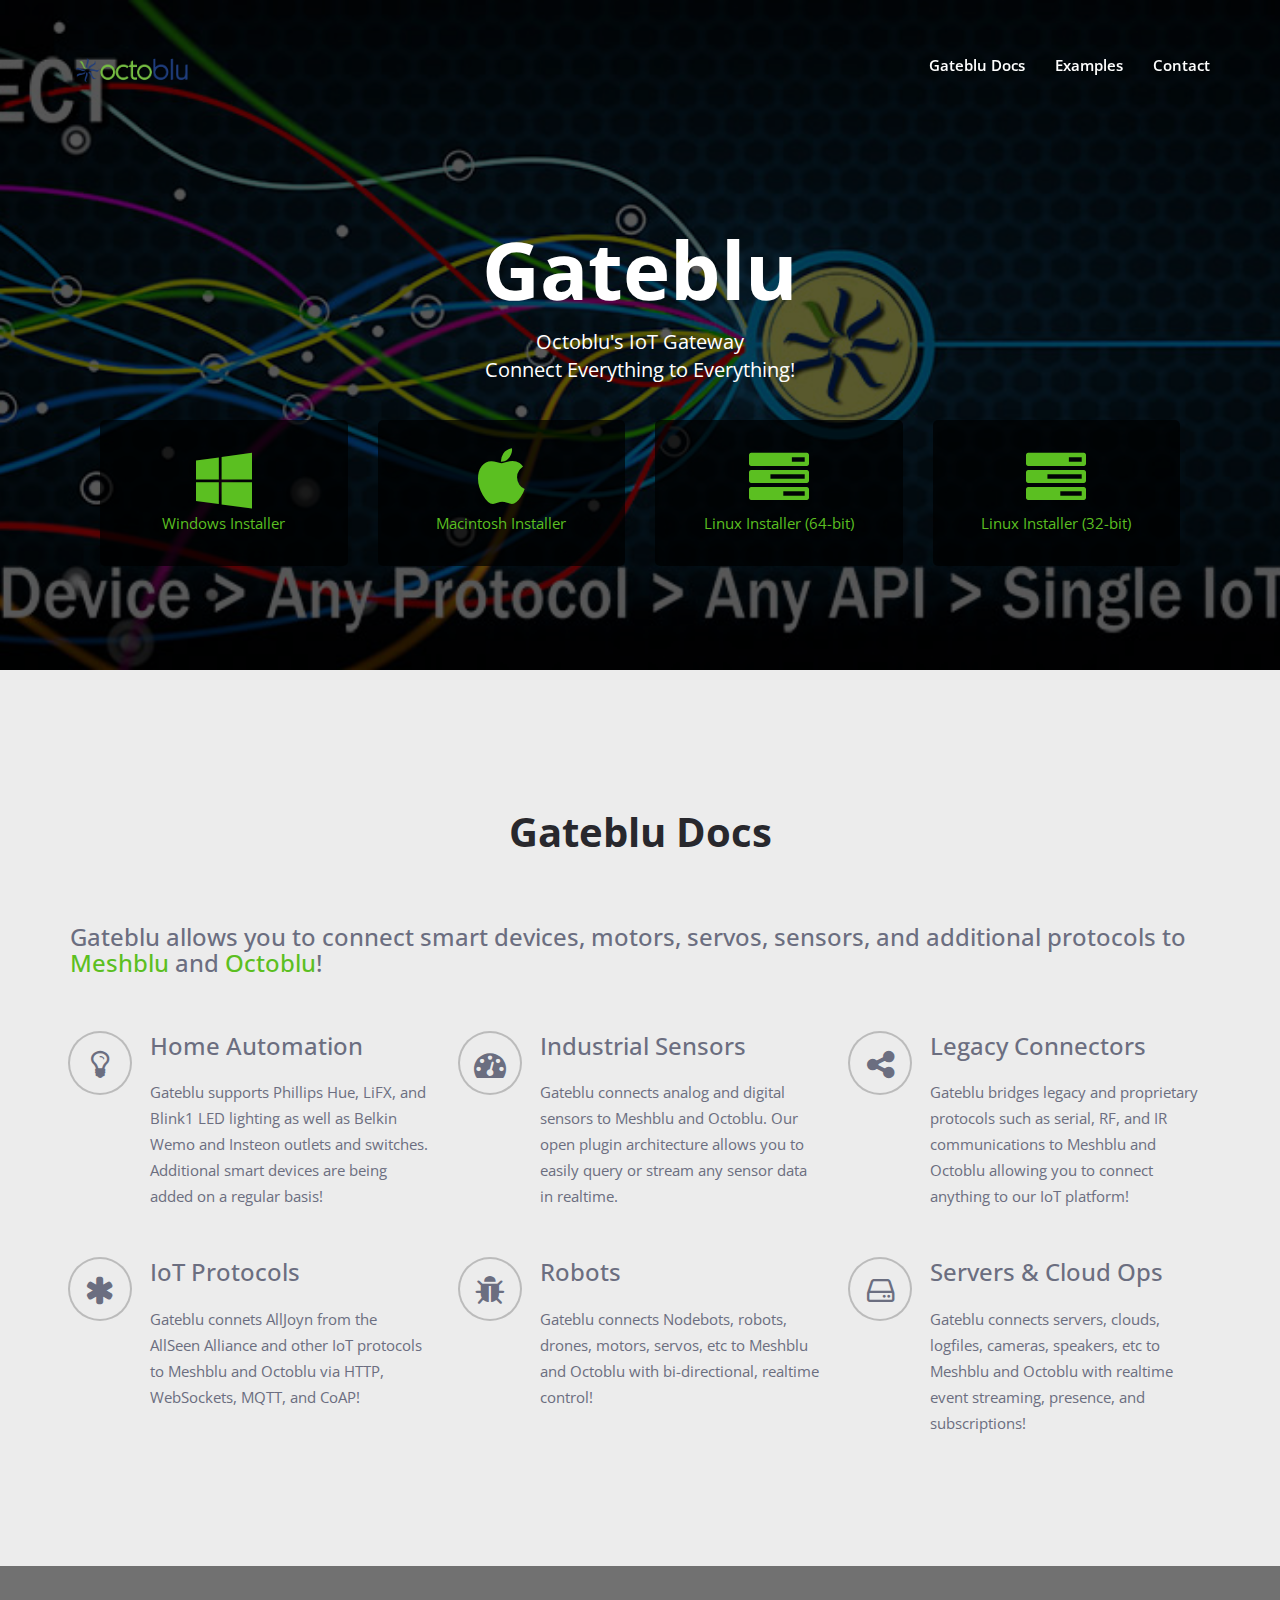
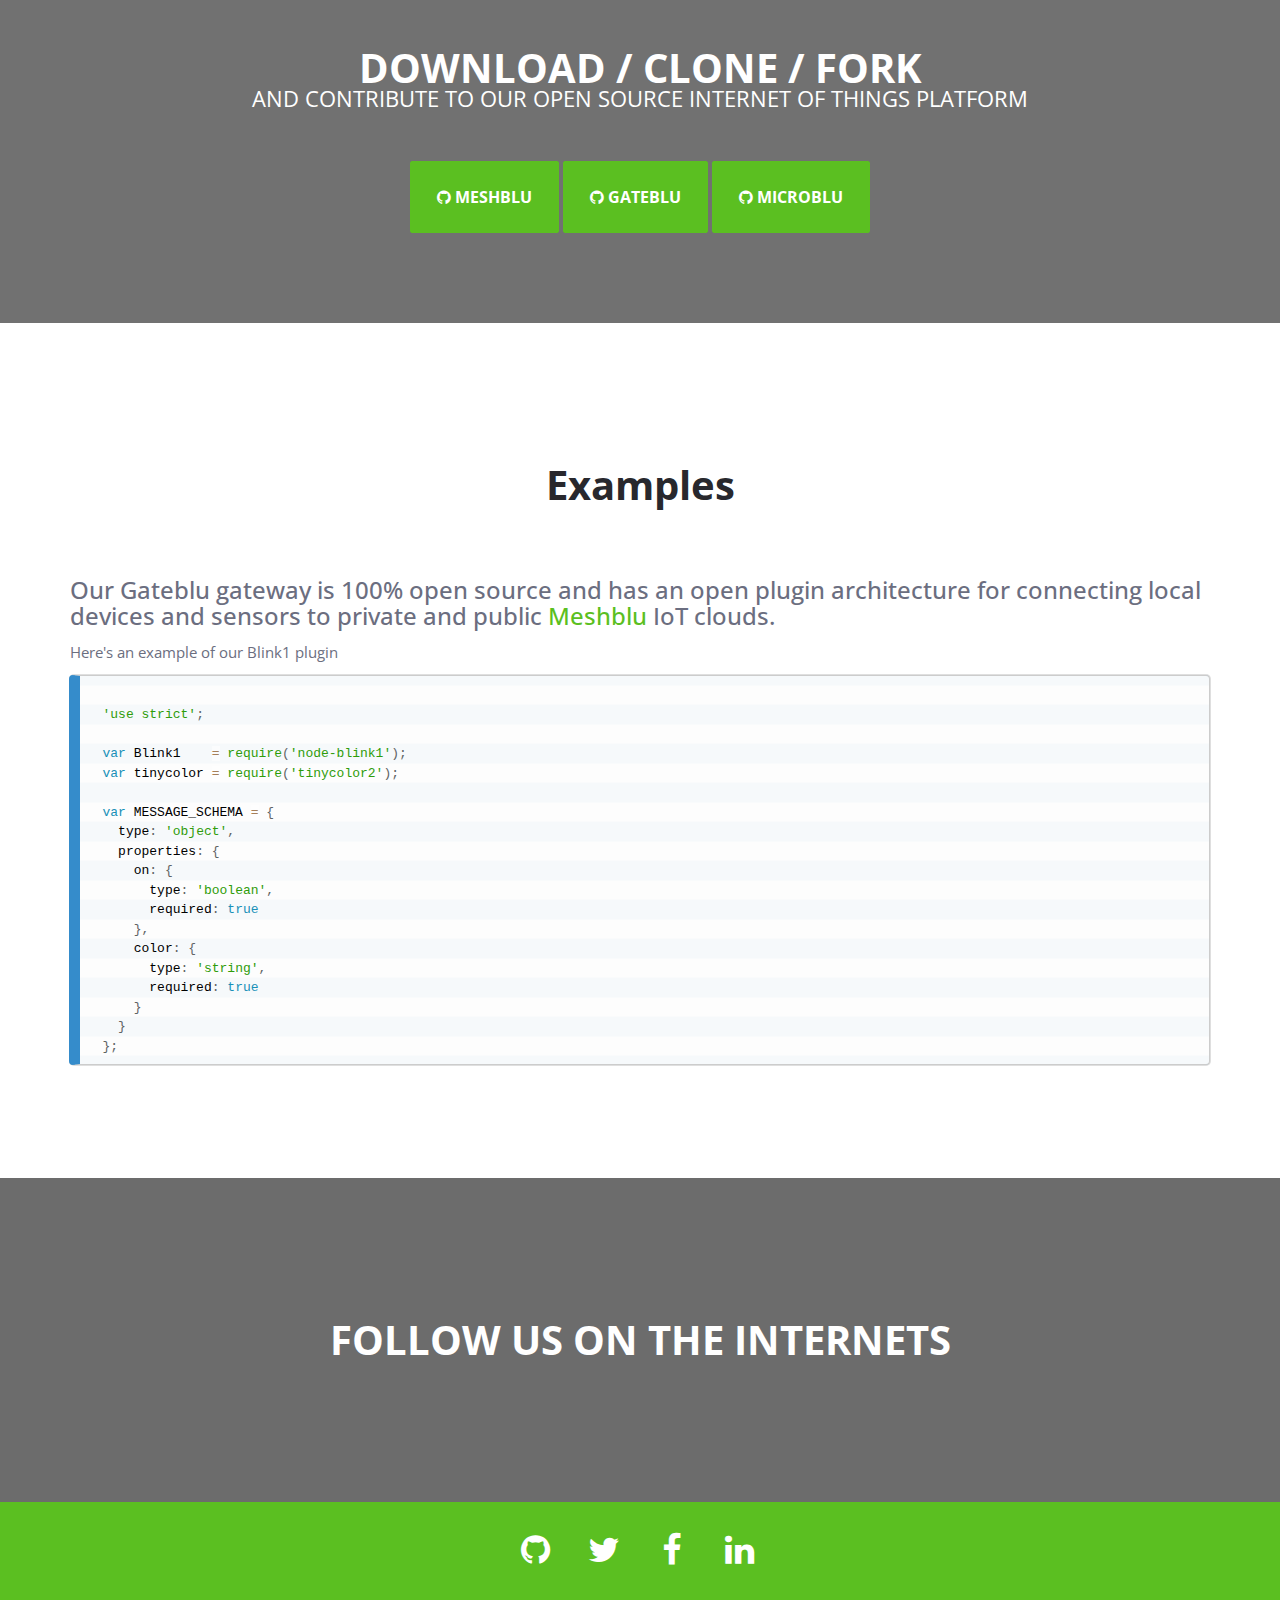
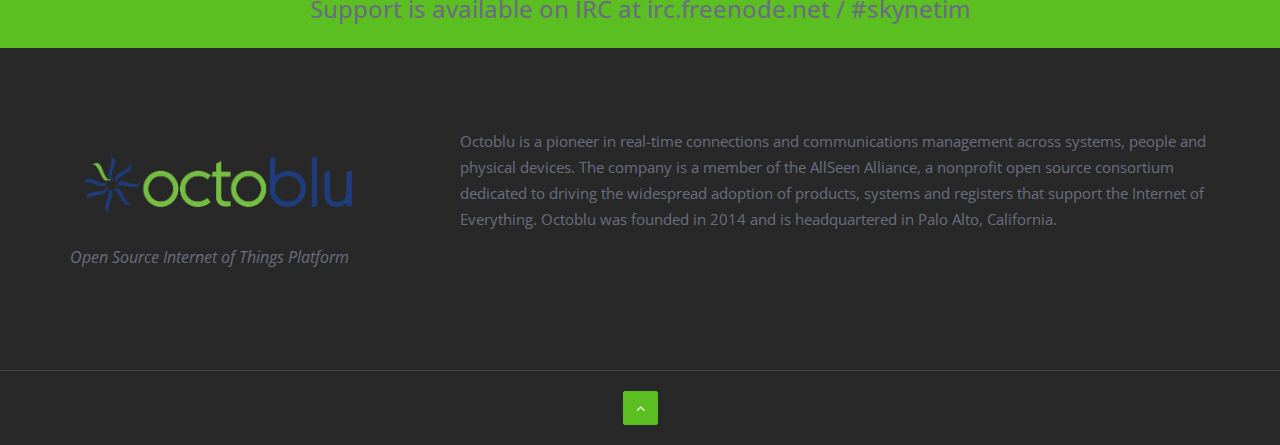
==== commit 11721f14: "add 64bit and 32 bit linux installers" ====
--- a/index.html
+++ b/index.html
@@ -73,27 +73,35 @@
                     <br>
 
                     <div class="row">
-                      <div class="col-xs-12 col-md-4">
-                        <a href="#">
+                      <div class="col-xs-12 col-md-3">
+                        <a href="https://s3-us-west-2.amazonaws.com/gateblu/Gateblu.zip">
                           <div class="download-option">
                             <i class="fa fa-4x fa-windows"></i><br>
                             Windows Installer<br>
                           </div>
                         </a>
                       </div>
-                      <div class="col-xs-12 col-md-4">
-                        <a href="#">
+                      <div class="col-xs-12 col-md-3">
+                        <a href="https://s3-us-west-2.amazonaws.com/gateblu/Gateblu.dmg">
                           <div class="download-option">
                             <i class="fa fa-4x fa-apple"></i><br>
                             Macintosh Installer<br>
                           </div>
                         </a>
                       </div>
-                      <div class="col-xs-12 col-md-4">
-                        <a href="#">
+                      <div class="col-xs-12 col-md-3">
+                        <a href="https://s3-us-west-2.amazonaws.com/gateblu/Gateblu-x64.tar.gz">
                           <div class="download-option">
                             <i class="fa fa-4x fa-tasks"></i><br>
-                            Linux Installer<br>
+                            Linux Installer (64-bit)<br>
+                          </div>
+                        </a>
+                      </div>
+                      <div class="col-xs-12 col-md-3">
+                        <a href="https://s3-us-west-2.amazonaws.com/gateblu/Gateblu-x86.tar.gz">
+                          <div class="download-option">
+                            <i class="fa fa-4x fa-tasks"></i><br>
+                            Linux Installer (32-bit)<br>
                           </div>
                         </a>
                       </div>
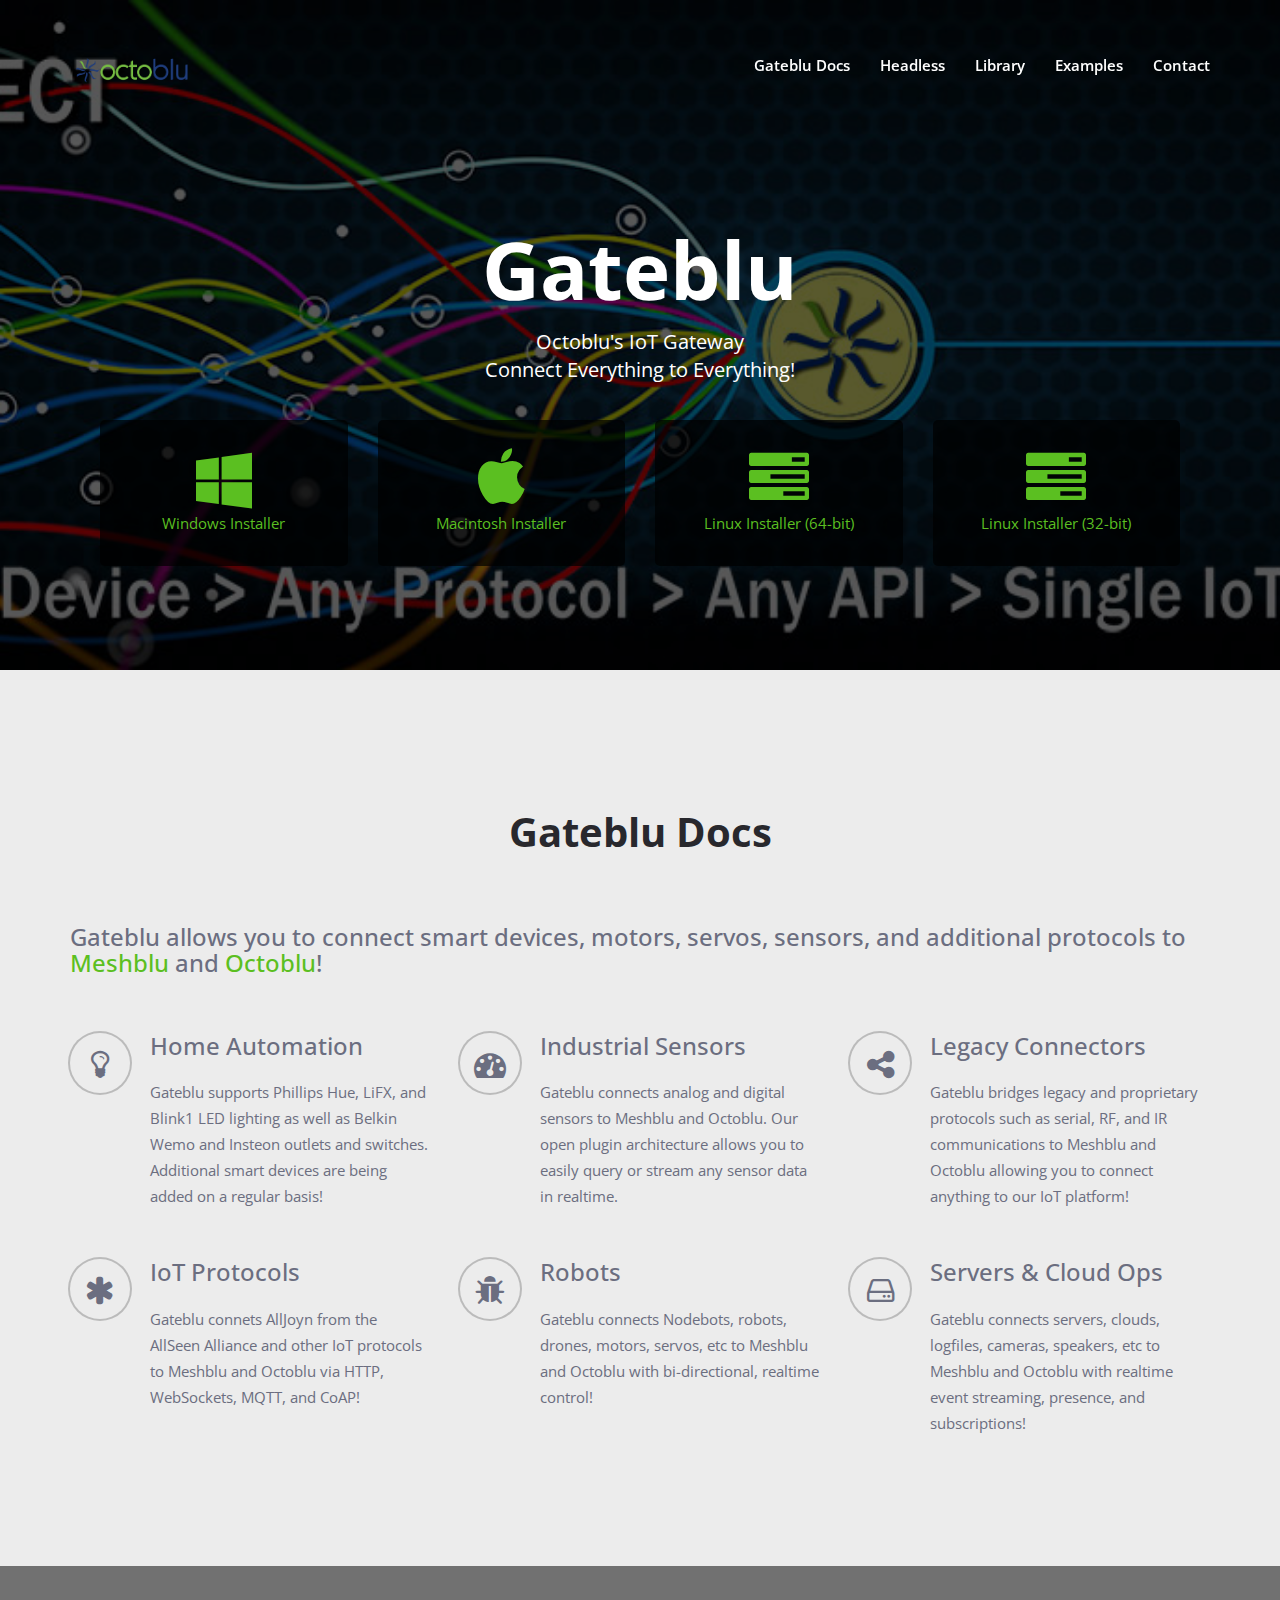
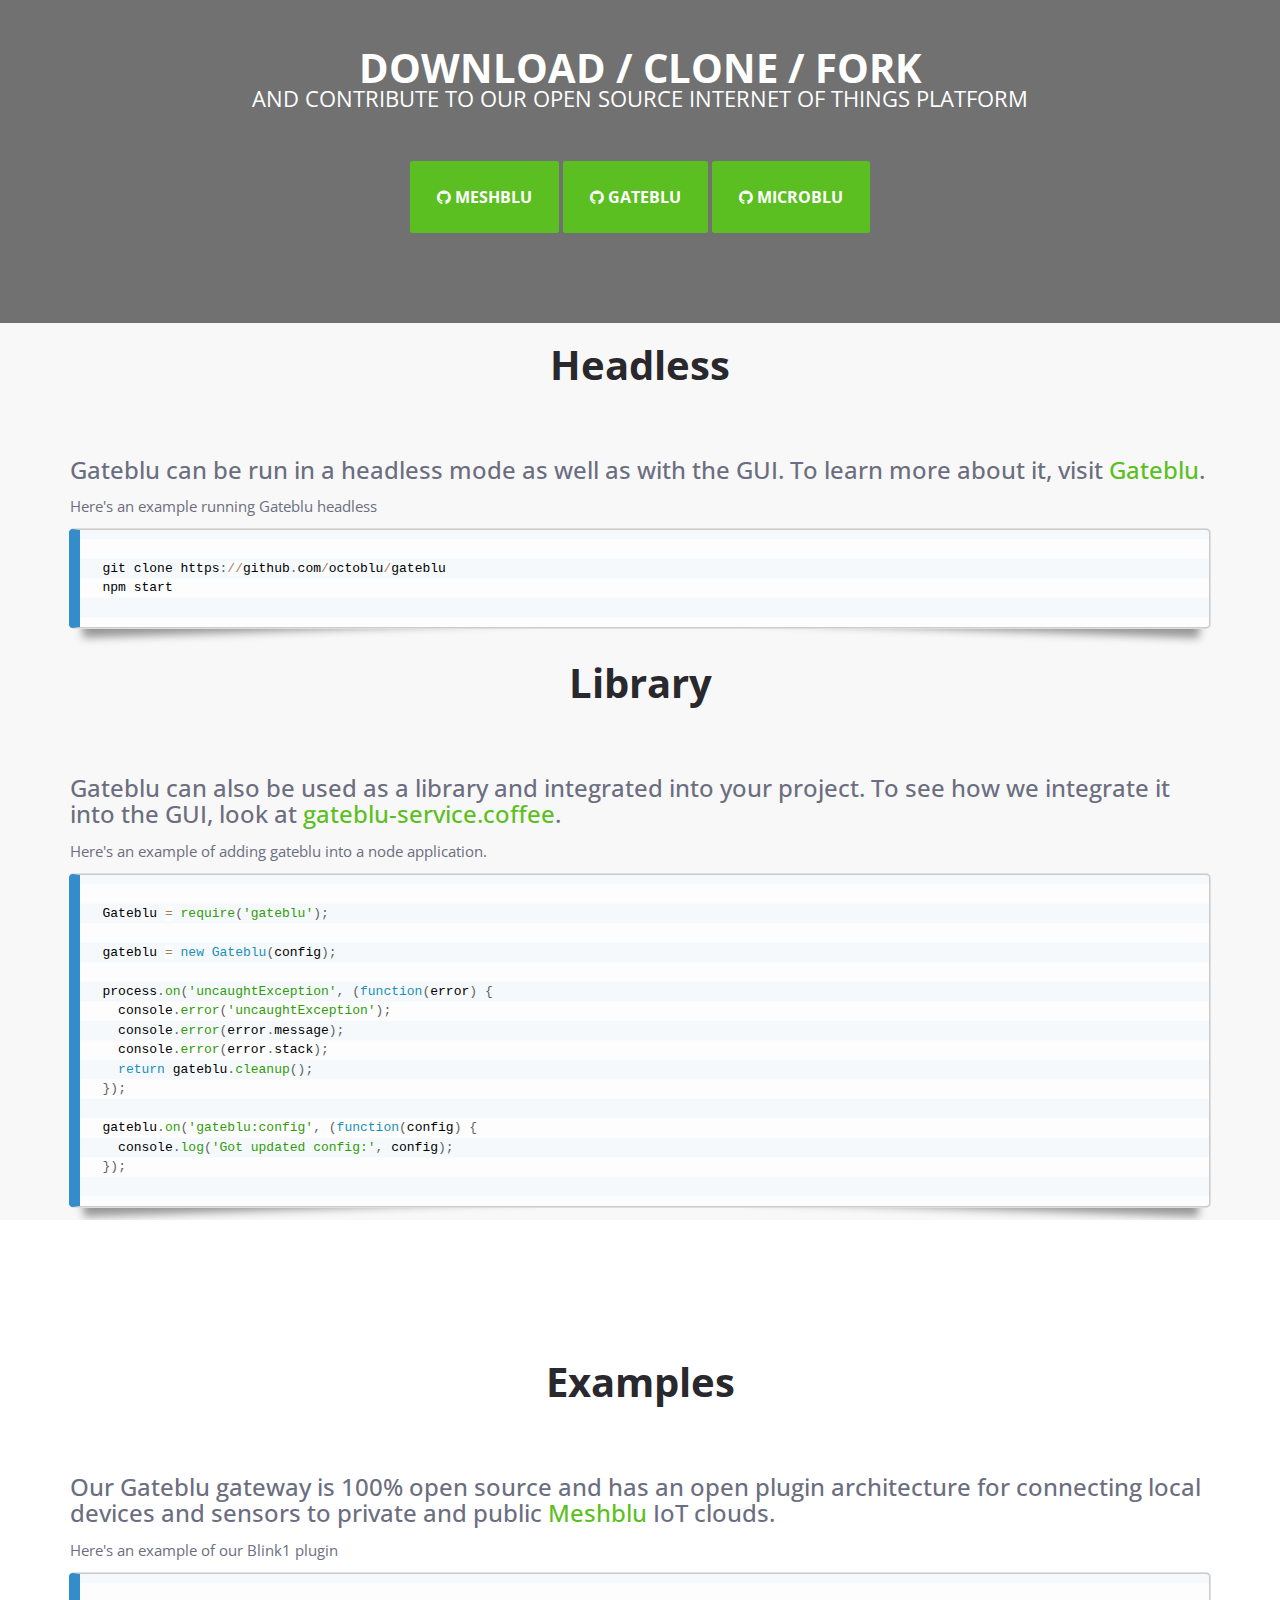
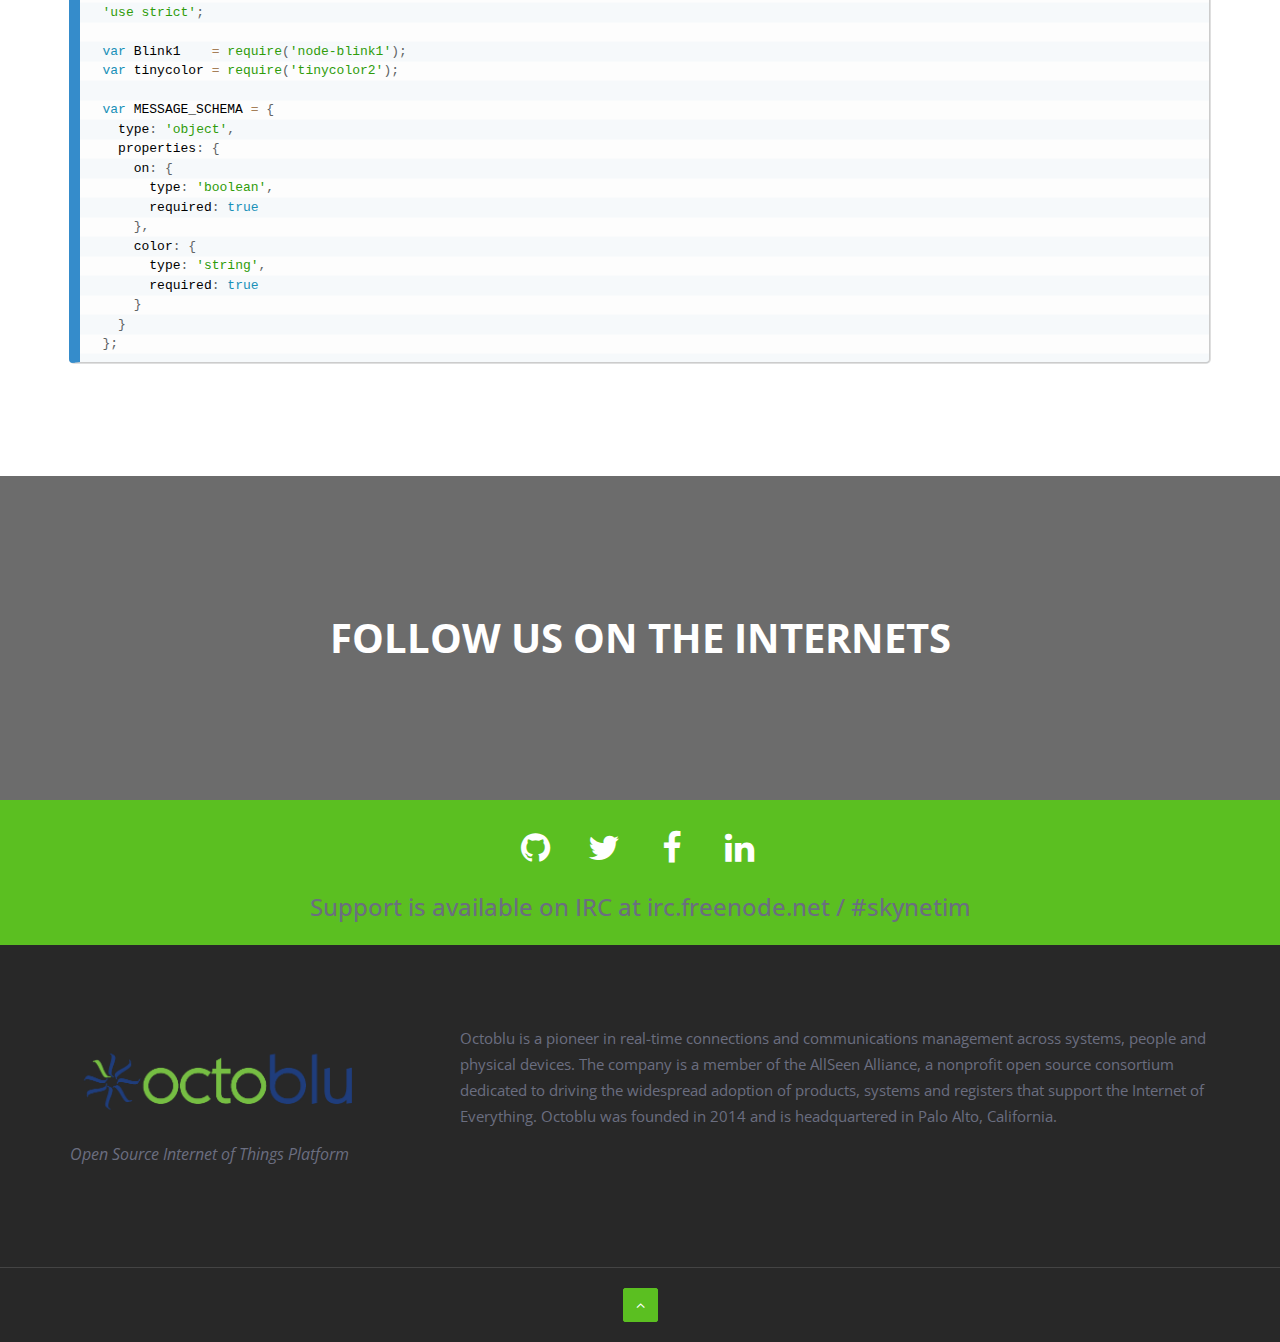
==== commit 91db7e45: "add headless docs" ====
--- a/index.html
+++ b/index.html
@@ -51,6 +51,8 @@
           <ul class="nav navbar-nav navbar-right">
             <li class="hidden"><a href="#page-home"></a></li>
             <li><a href="#docs">Gateblu Docs</a></li>
+            <li><a href="#headless">Headless</a></li>
+            <li><a href="#headless">Library</a></li>
             <li><a href="#examples">Examples</a></li>
             <li><a href="#contact">Contact</a></li>
           </ul>
@@ -210,6 +212,62 @@
     </div>
     <!-- end:promo -->
 
+    <!-- begin:whois -->
+    <div id="headless">
+      <div class="container">
+        <div class="row">
+          <div class="col-md-12">
+            <div class="page-title">
+              <h2>Headless</h2>
+            </div>
+            <h3>
+              Gateblu can be run in a headless mode as well as with the GUI. To learn more about it, visit <a href="https://github.com/octoblu/gateblu">Gateblu</a>.
+            </h3>
+            <p>Here's an example running Gateblu headless</p>
+            <pre><code class="language-javascript">
+git clone https://github.com/octoblu/gateblu
+npm start
+            </code></pre>
+          </div>
+        </div>
+      </div>
+    </div>
+    <!-- end:whois -->
+
+    <!-- begin:whois -->
+    <div id="library">
+      <div class="container">
+        <div class="row">
+          <div class="col-md-12">
+            <div class="page-title">
+              <h2>Library</h2>
+            </div>
+            <h3>
+              Gateblu can also be used as a library and integrated into your project. To see how we integrate it into the GUI, look at <a href="https://github.com/octoblu/gateblu-ui/blob/master/src/services/gateblu-service.coffee">gateblu-service.coffee</a>.
+            </h3>
+            <p>Here's an example of adding gateblu into a node application.</p>
+            <pre><code class="language-javascript">
+Gateblu = require('gateblu');
+
+gateblu = new Gateblu(config);
+
+process.on('uncaughtException', (function(error) {
+  console.error('uncaughtException');
+  console.error(error.message);
+  console.error(error.stack);
+  return gateblu.cleanup();
+});
+
+gateblu.on('gateblu:config', (function(config) {
+  console.log('Got updated config:', config);
+});
+            </code></pre>
+          </div>
+        </div>
+      </div>
+    </div>
+    <!-- end:whois -->
+
   	<!-- begin:whois -->
   	<div id="examples">
   		<div class="container">
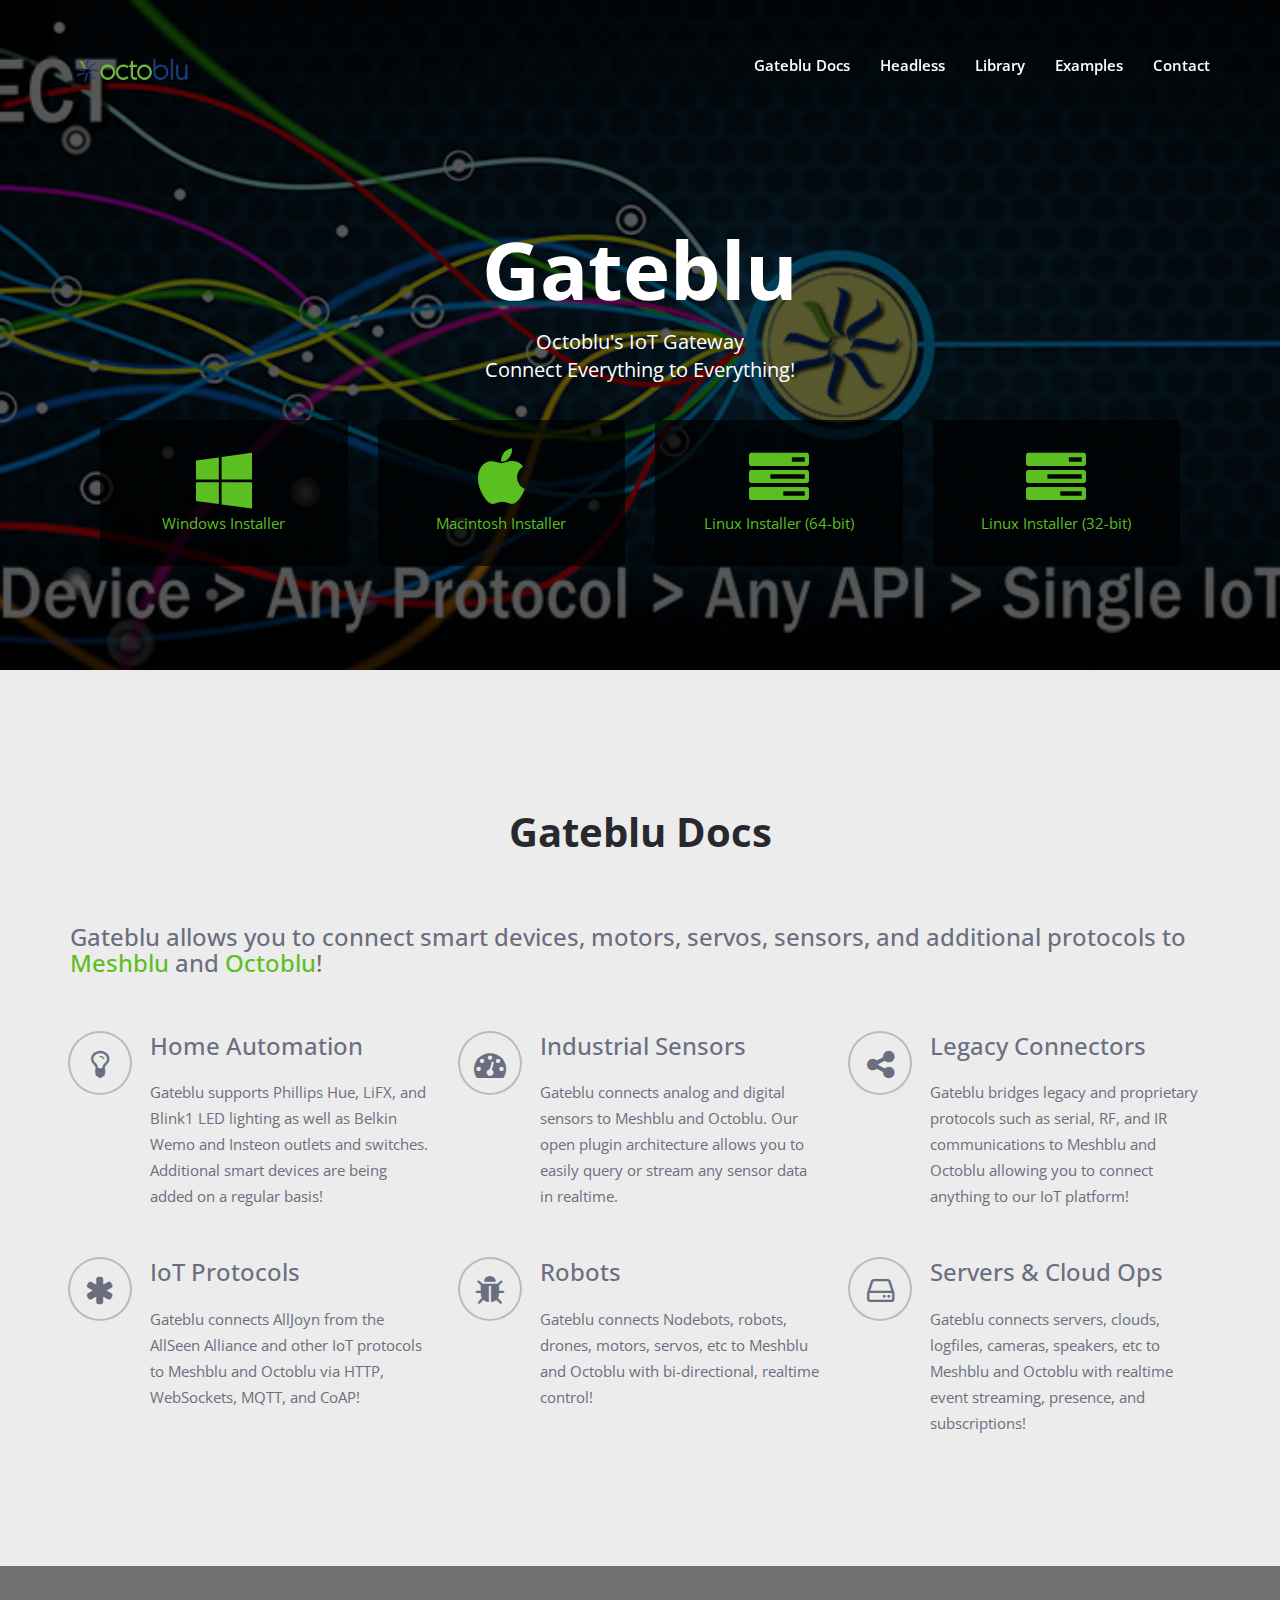
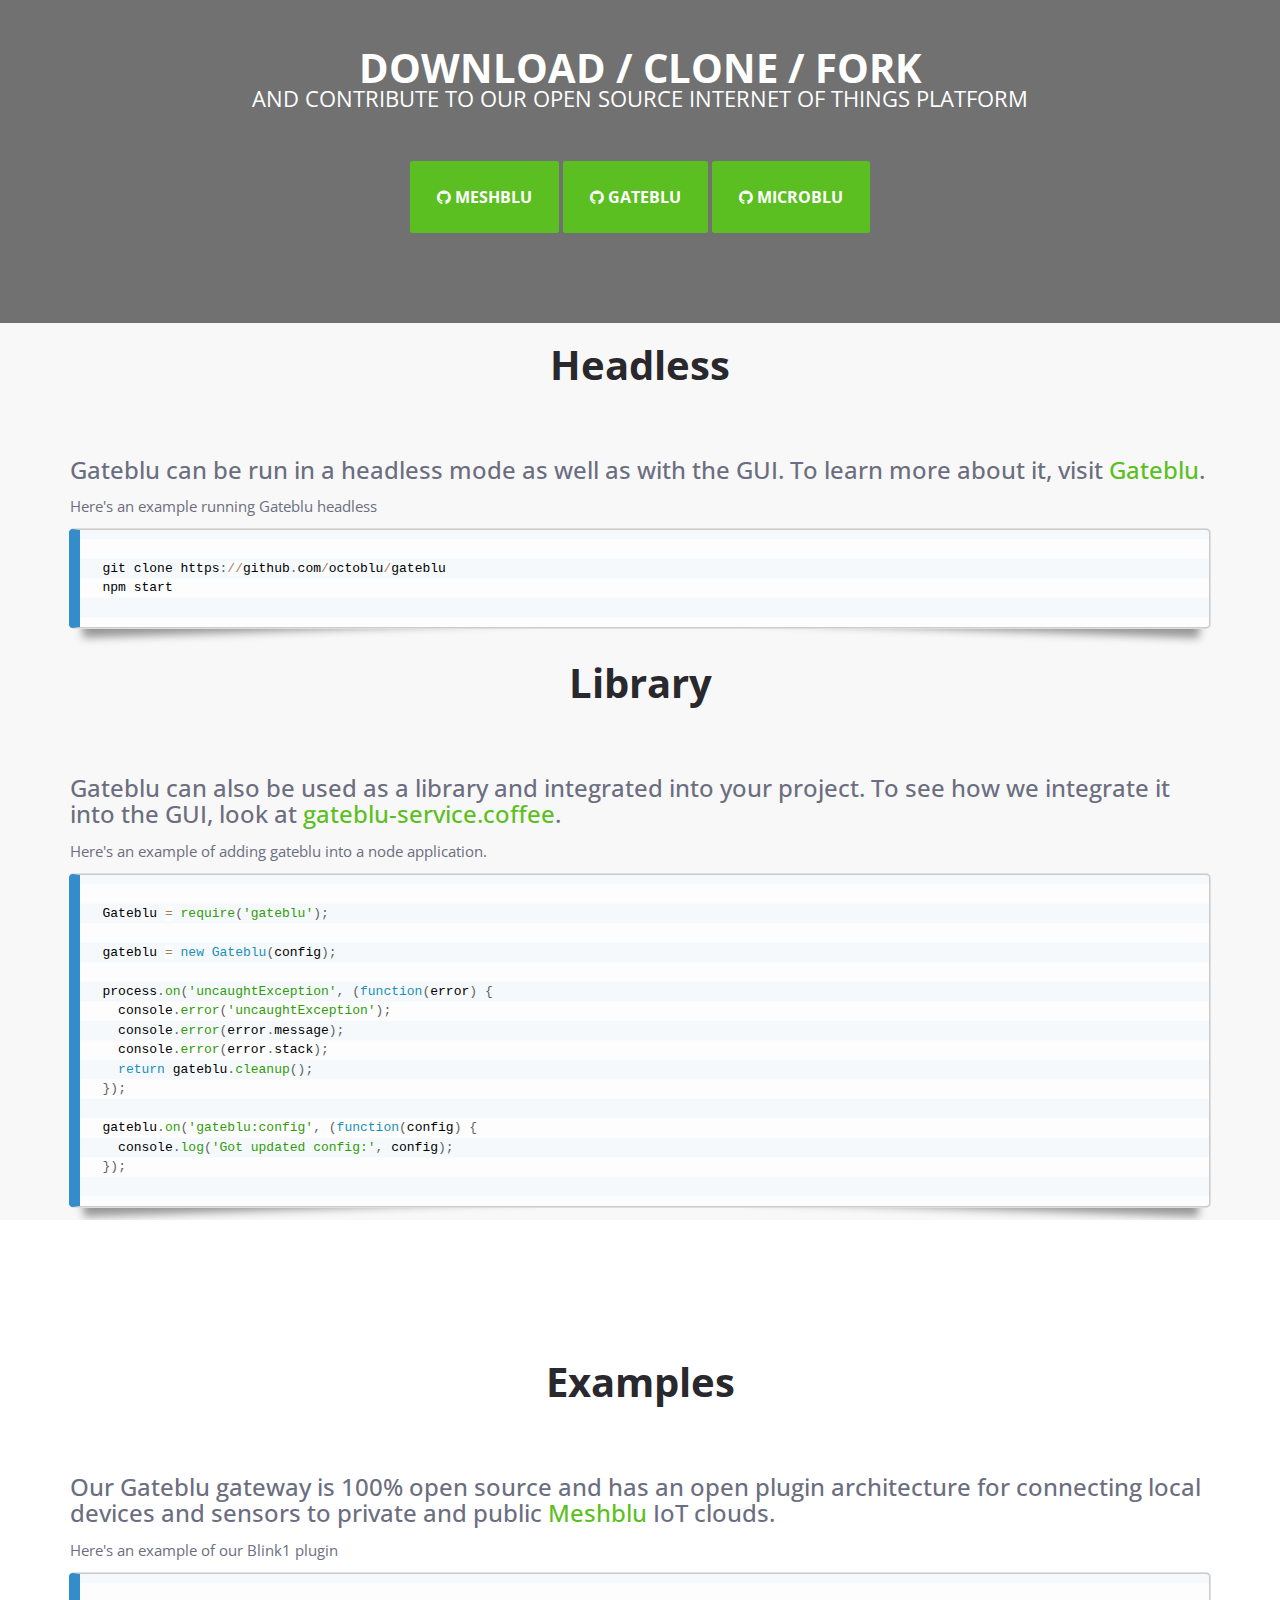
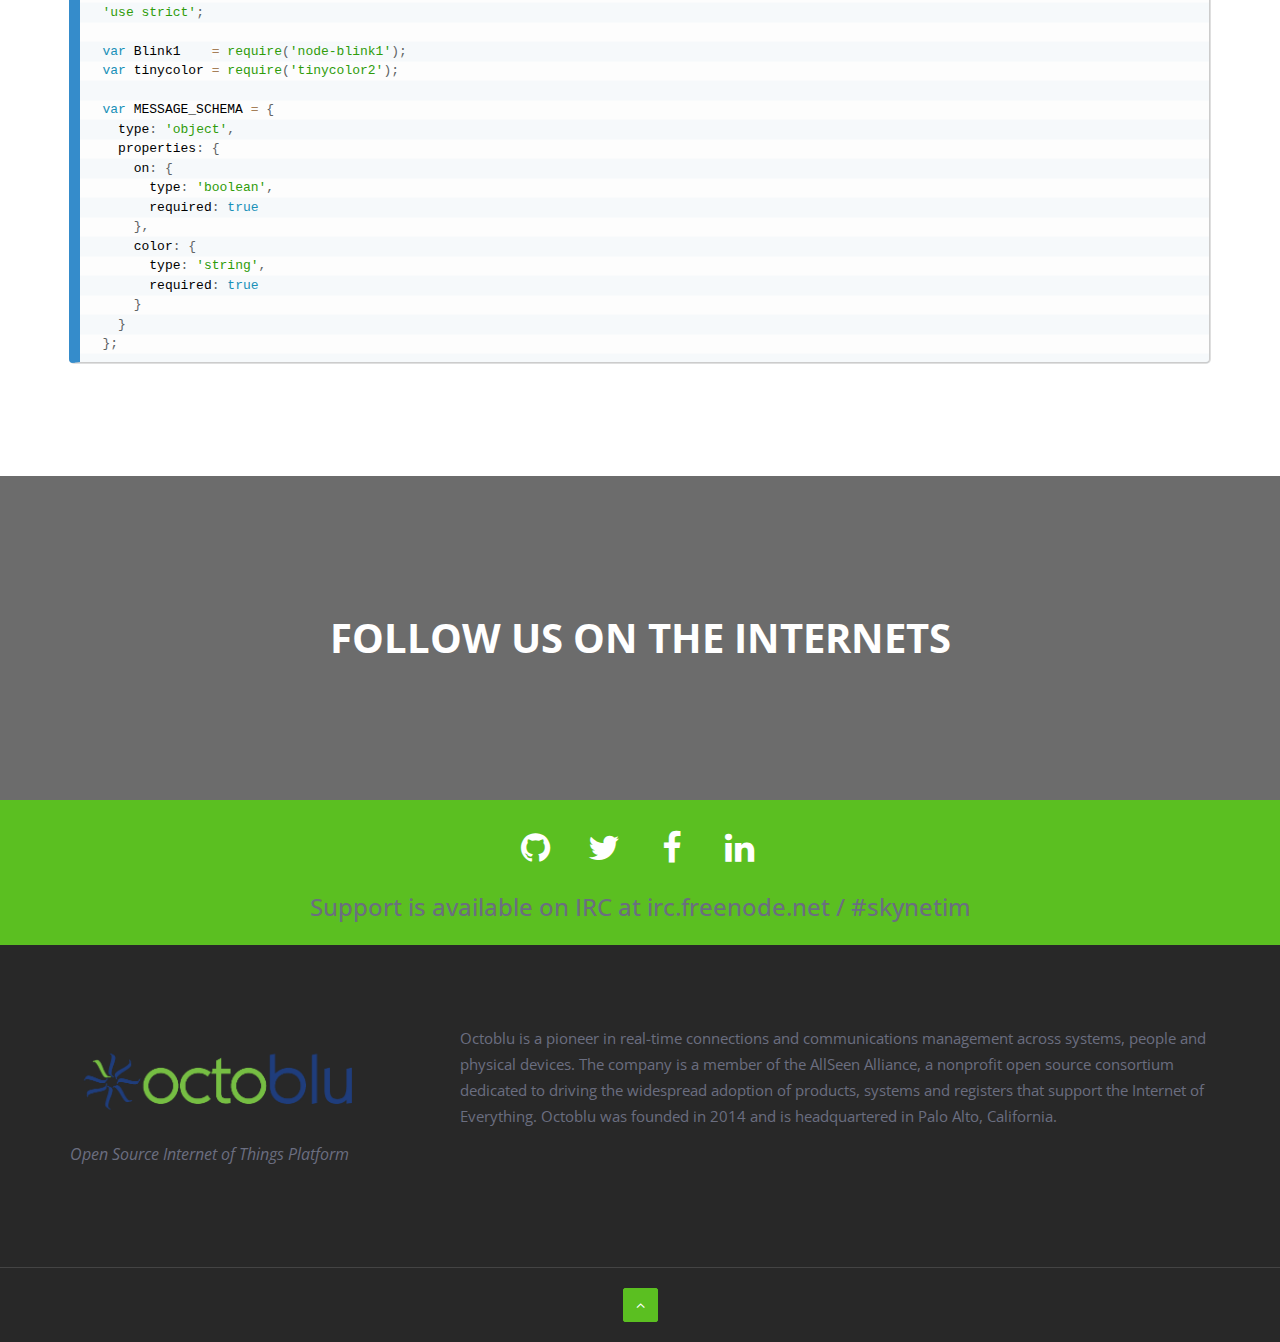
==== commit 7b8338b2: "corrected spelling on site" ====
--- a/index.html
+++ b/index.html
@@ -163,7 +163,7 @@
           <div class="col-md-4 col-sm-4">
             <div class="docs-content">
               <h3>IoT Protocols</h3>
-              <p>Gateblu connets AllJoyn from the AllSeen Alliance and other IoT protocols to Meshblu and Octoblu via HTTP, WebSockets, MQTT, and CoAP!</p>
+              <p>Gateblu connects AllJoyn from the AllSeen Alliance and other IoT protocols to Meshblu and Octoblu via HTTP, WebSockets, MQTT, and CoAP!</p>
               <span class="docs-icon"> <i class="fa fa-asterisk"></i></span>
             </div>
           </div>
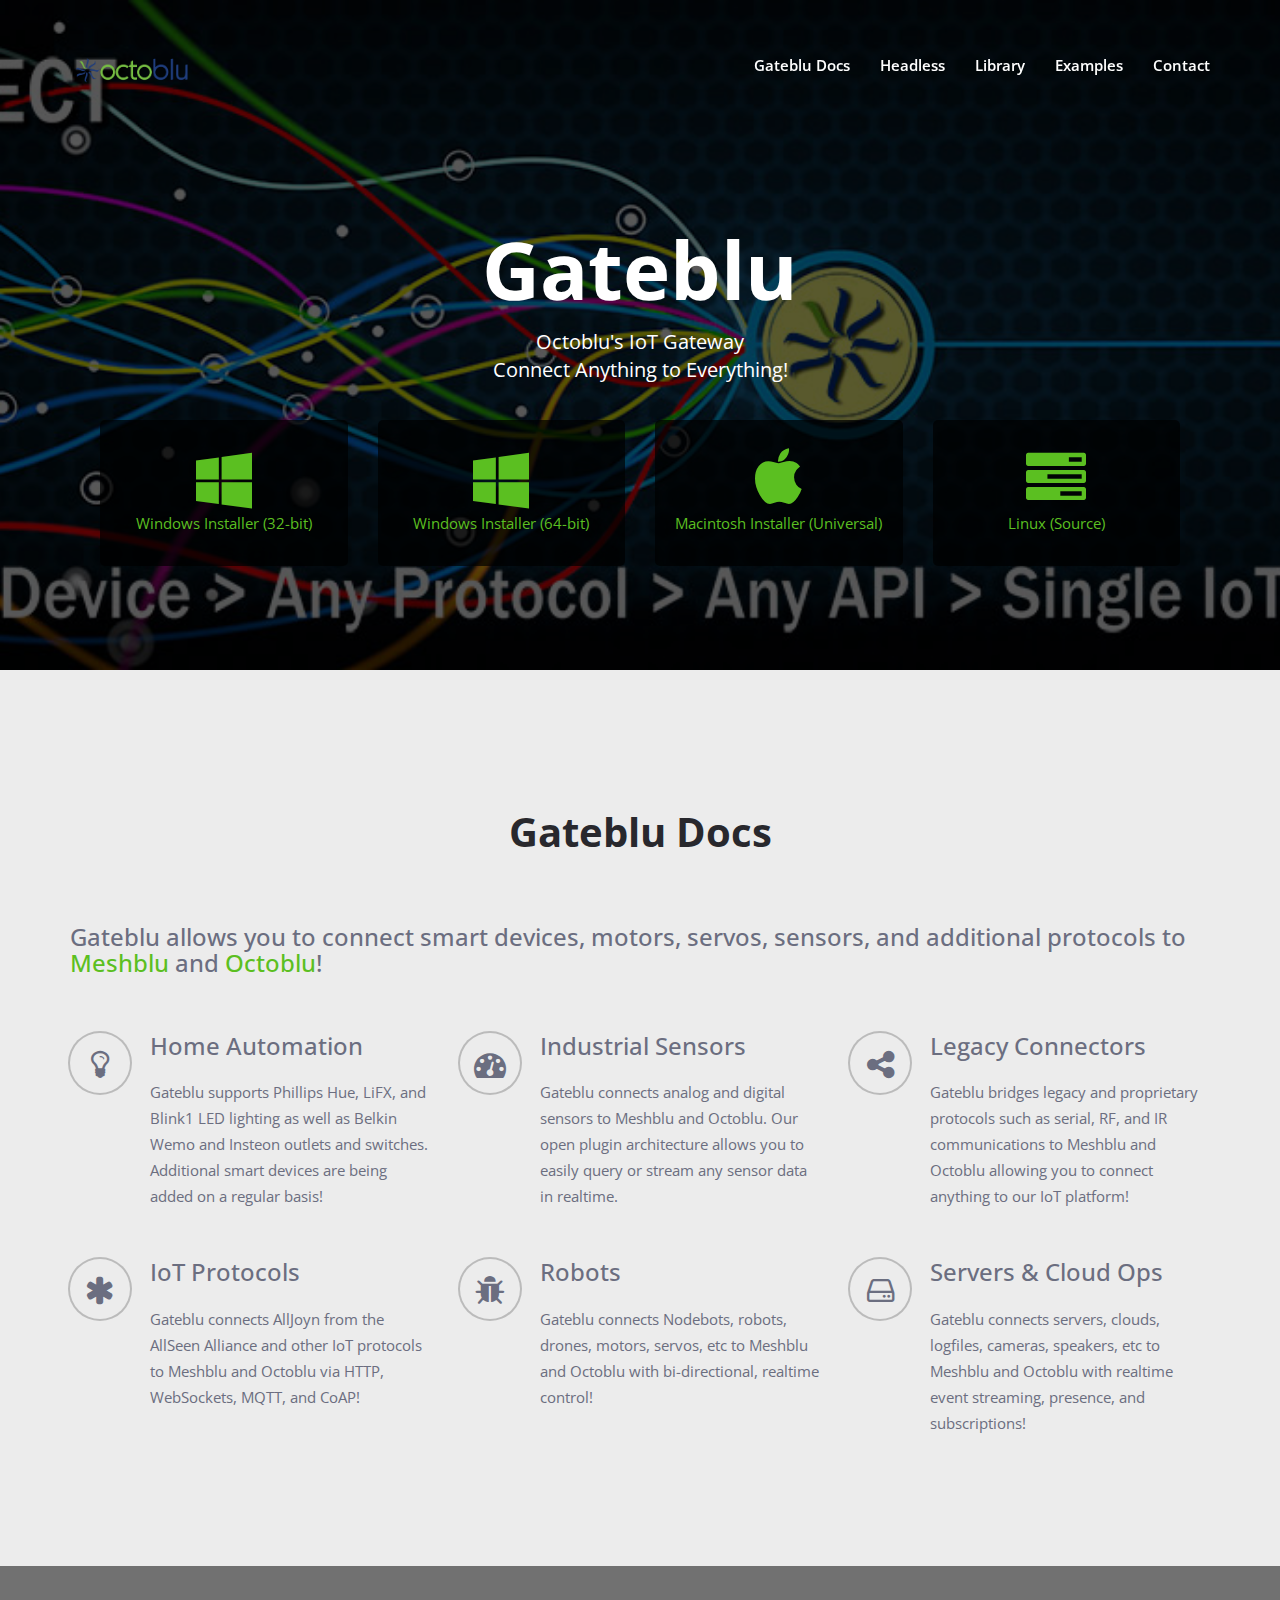
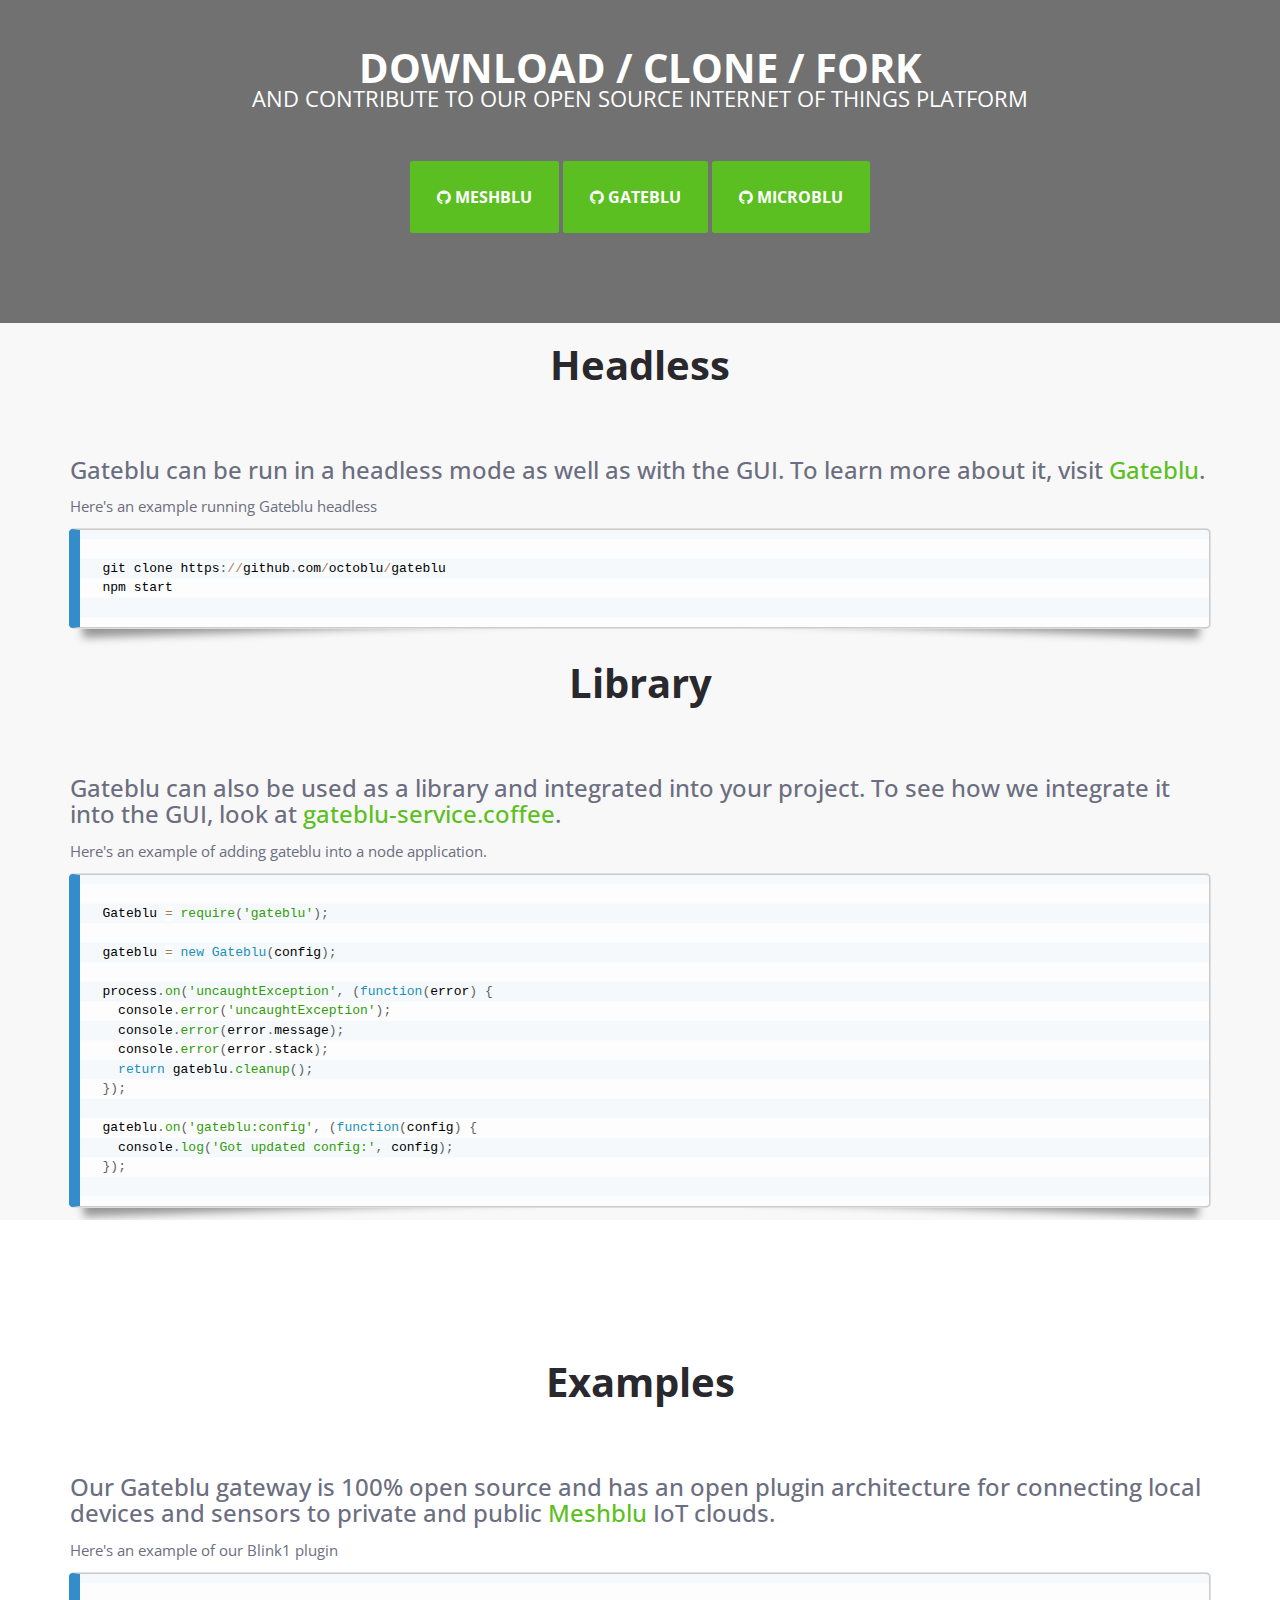
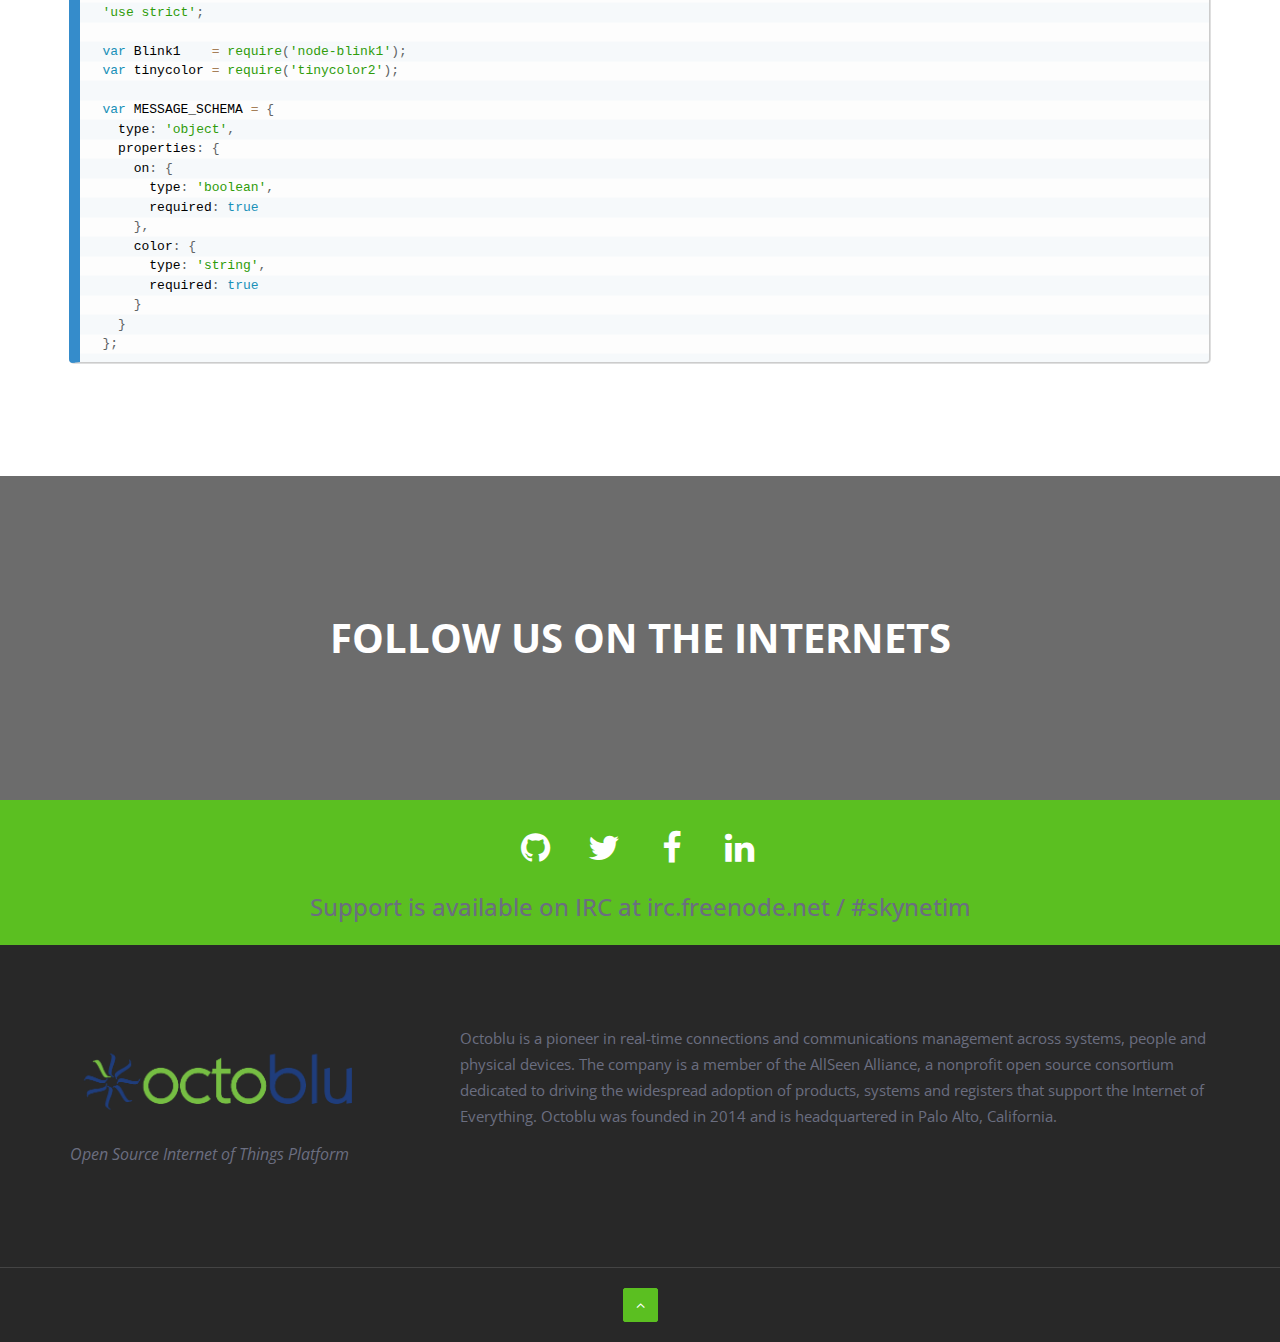
==== commit a51be43a: "update to latest gateblu" ====
--- a/index.html
+++ b/index.html
@@ -71,39 +71,39 @@
         				<div class="slider-caption">
         					<h2 class="animated fadeInLeftBig">Gateblu</h2>
         					<div class="animated fadeInDownBig download-section">
-                    <p>Octoblu's IoT Gateway <br />Connect Everything to Everything!</p>
+                    <p>Octoblu's IoT Gateway <br />Connect Anything to Everything!</p>
                     <br>
 
                     <div class="row">
                       <div class="col-xs-12 col-md-3">
-                        <a href="https://s3-us-west-2.amazonaws.com/gateblu/Gateblu.zip">
+                        <a href="https://s3-us-west-2.amazonaws.com/gateblu/gateblu-ui/latest/gateblu-win32-ia32.zip">
                           <div class="download-option">
                             <i class="fa fa-4x fa-windows"></i><br>
-                            Windows Installer<br>
+                            Windows Installer (32-bit)<br>
                           </div>
                         </a>
                       </div>
                       <div class="col-xs-12 col-md-3">
-                        <a href="https://s3-us-west-2.amazonaws.com/gateblu/Gateblu.dmg">
+                        <a href="https://s3-us-west-2.amazonaws.com/gateblu/gateblu-ui/latest/gateblu-win32-x64.zip">
                           <div class="download-option">
-                            <i class="fa fa-4x fa-apple"></i><br>
-                            Macintosh Installer<br>
+                            <i class="fa fa-4x fa-windows"></i><br>
+                            Windows Installer (64-bit)<br>
                           </div>
                         </a>
                       </div>
                       <div class="col-xs-12 col-md-3">
-                        <a href="https://s3-us-west-2.amazonaws.com/gateblu/Gateblu-x64.tar.gz">
+                        <a href="https://s3-us-west-2.amazonaws.com/gateblu/gateblu-ui/latest/Gateblu.dmg">
                           <div class="download-option">
-                            <i class="fa fa-4x fa-tasks"></i><br>
-                            Linux Installer (64-bit)<br>
+                            <i class="fa fa-4x fa-apple"></i><br>
+                            Macintosh Installer (Universal)<br>
                           </div>
                         </a>
                       </div>
                       <div class="col-xs-12 col-md-3">
-                        <a href="https://s3-us-west-2.amazonaws.com/gateblu/Gateblu-x86.tar.gz">
+                        <a href="https://github.com/octoblu/gateblu-forever/archive/master.zip">
                           <div class="download-option">
                             <i class="fa fa-4x fa-tasks"></i><br>
-                            Linux Installer (32-bit)<br>
+                            Linux (Source)<br>
                           </div>
                         </a>
                       </div>
@@ -456,9 +456,9 @@
       (i[r].q=i[r].q||[]).push(arguments)},i[r].l=1*new Date();a=s.createElement(o),
       m=s.getElementsByTagName(o)[0];a.async=1;a.src=g;m.parentNode.insertBefore(a,m)
       })(window,document,'script','//www.google-analytics.com/analytics.js','ga');
-      ga('create', 'UA-2483685-29', 'skynet.im');
+
+      ga('create', 'UA-60006262-5', 'auto');
       ga('send', 'pageview');
     </script>
-
   </body>
 </html>
